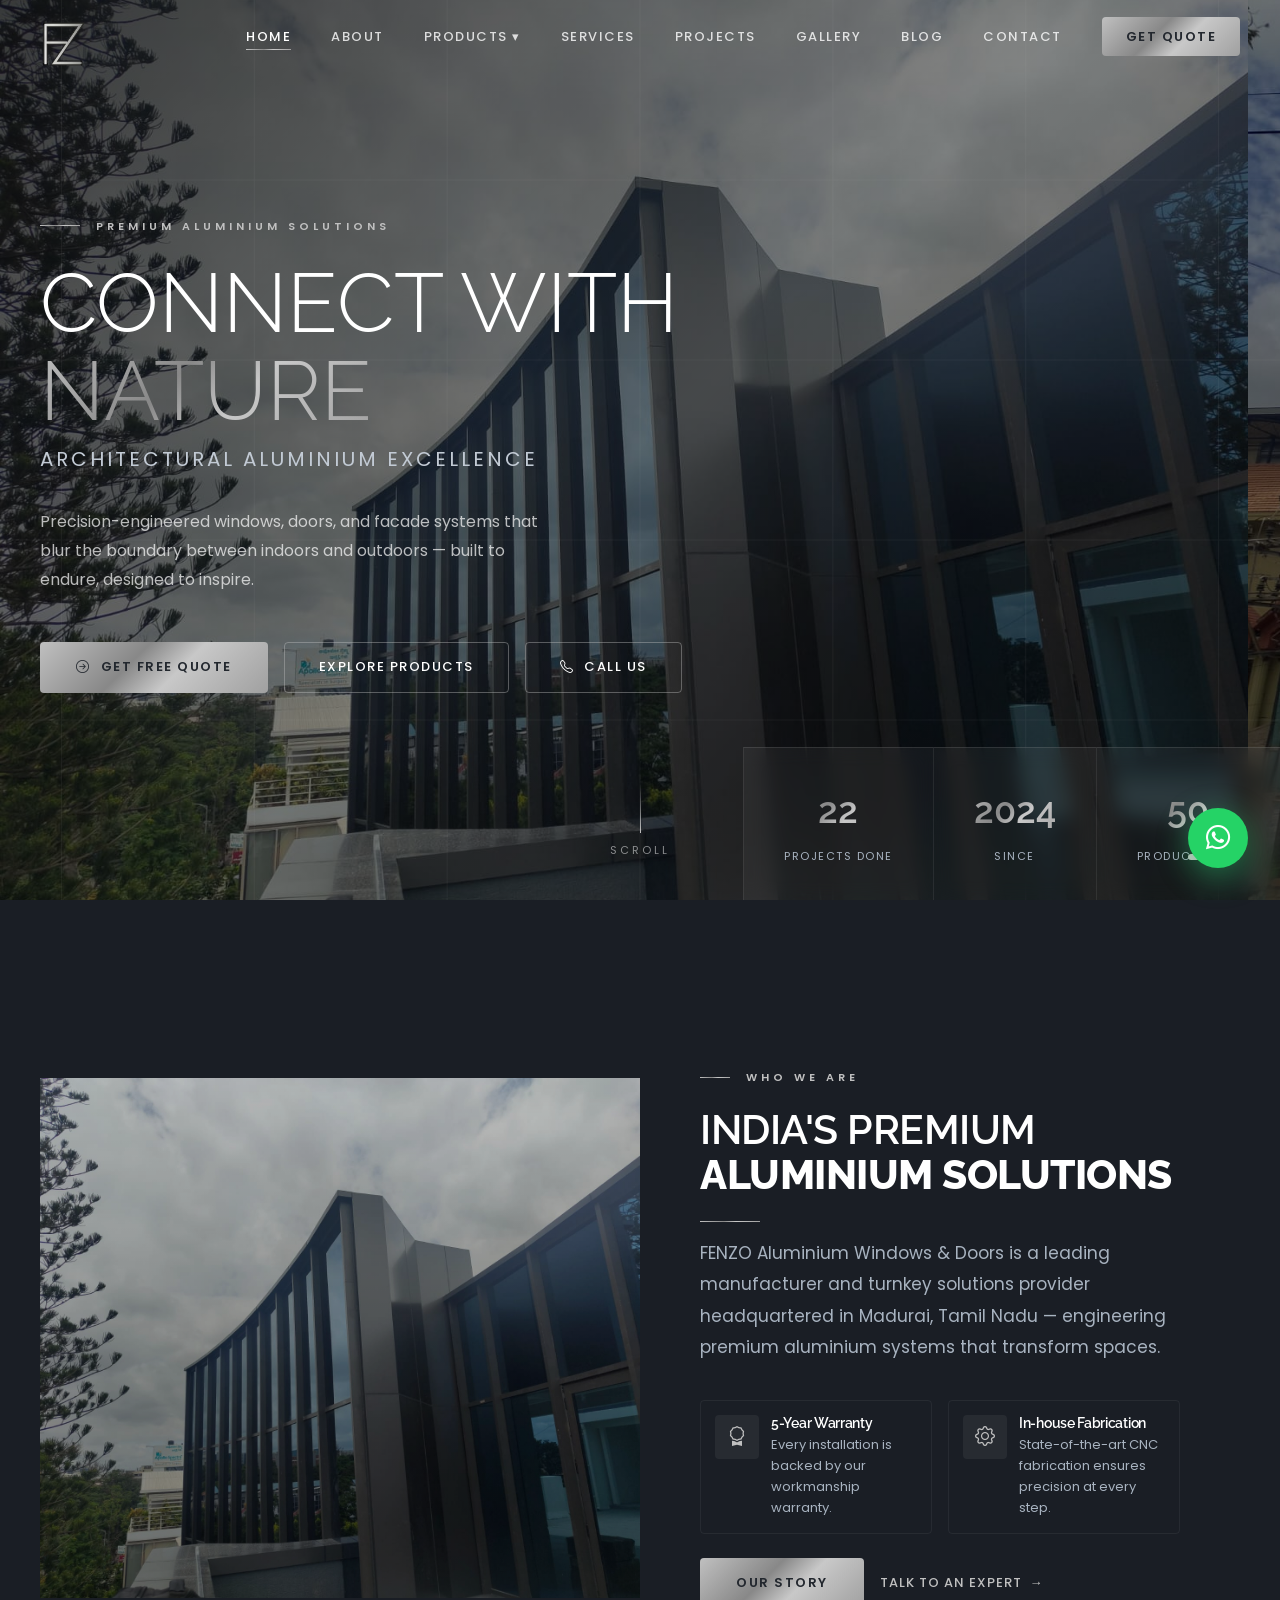
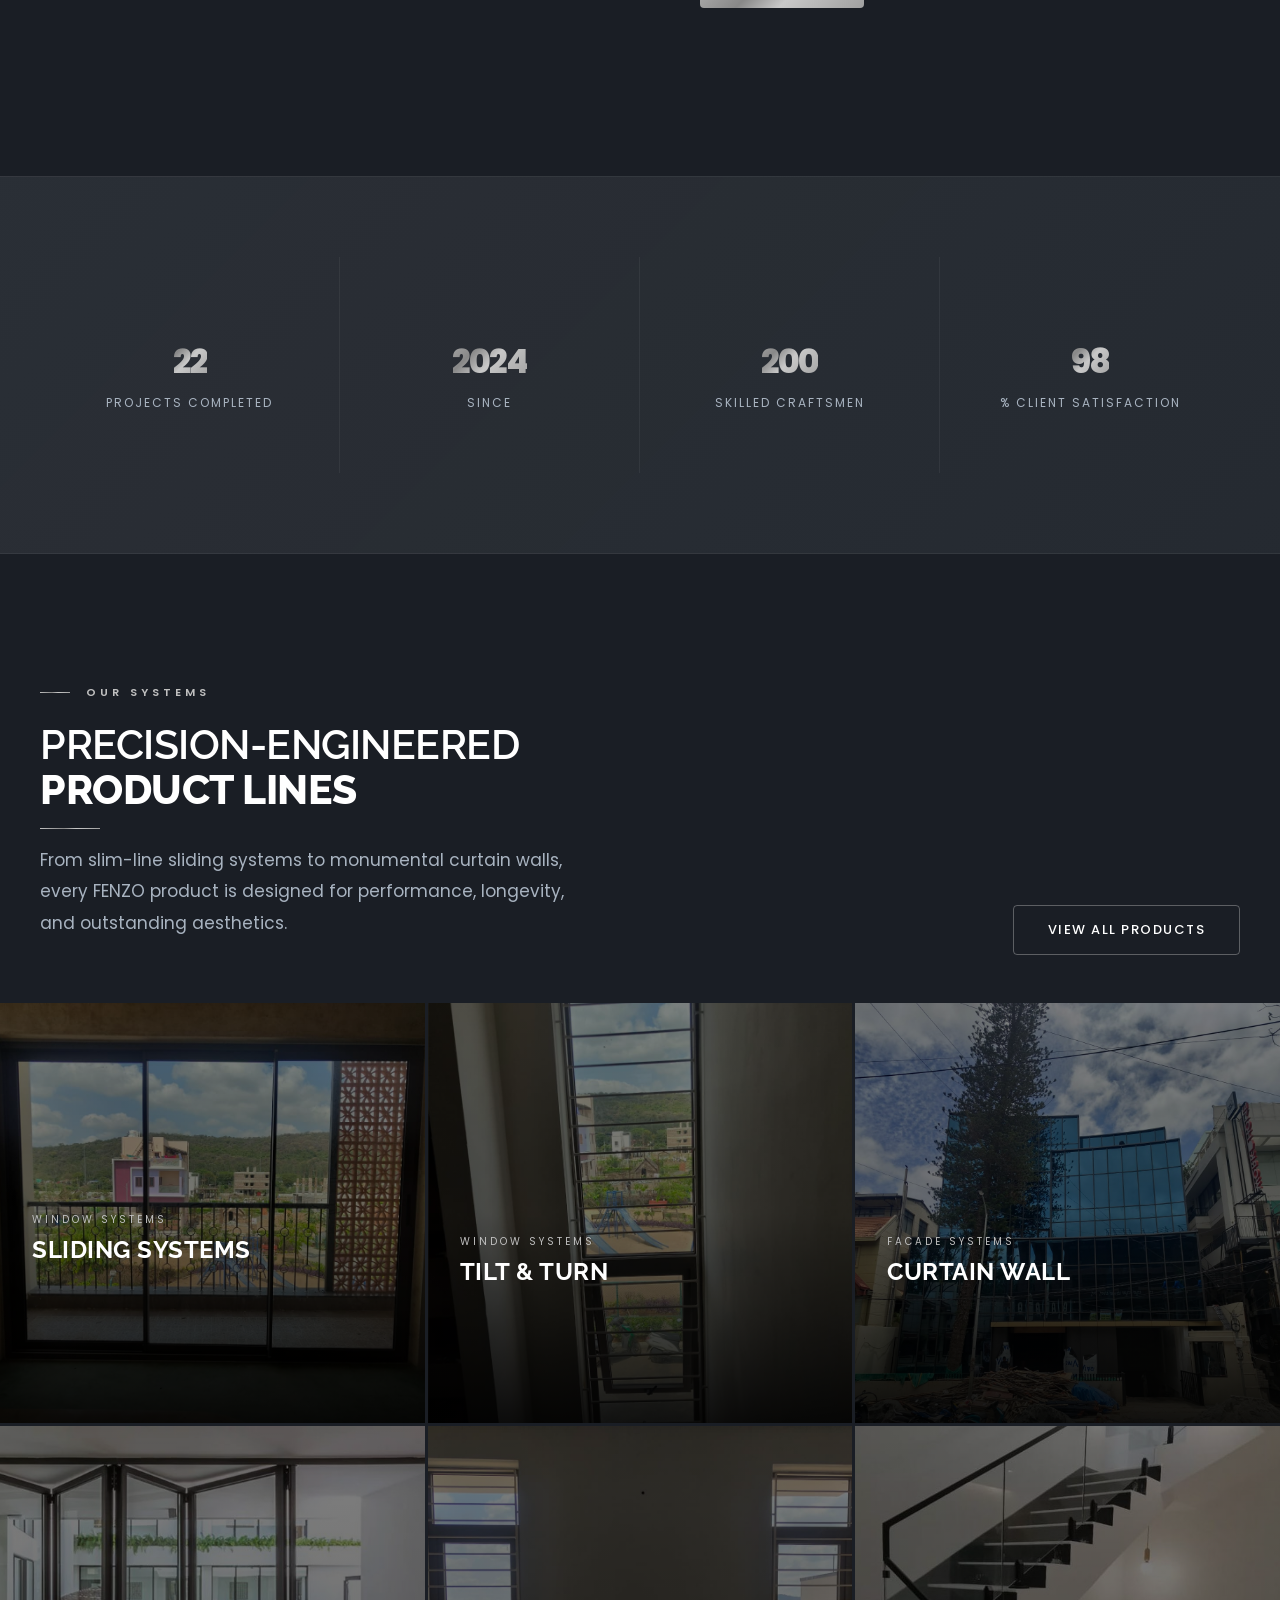
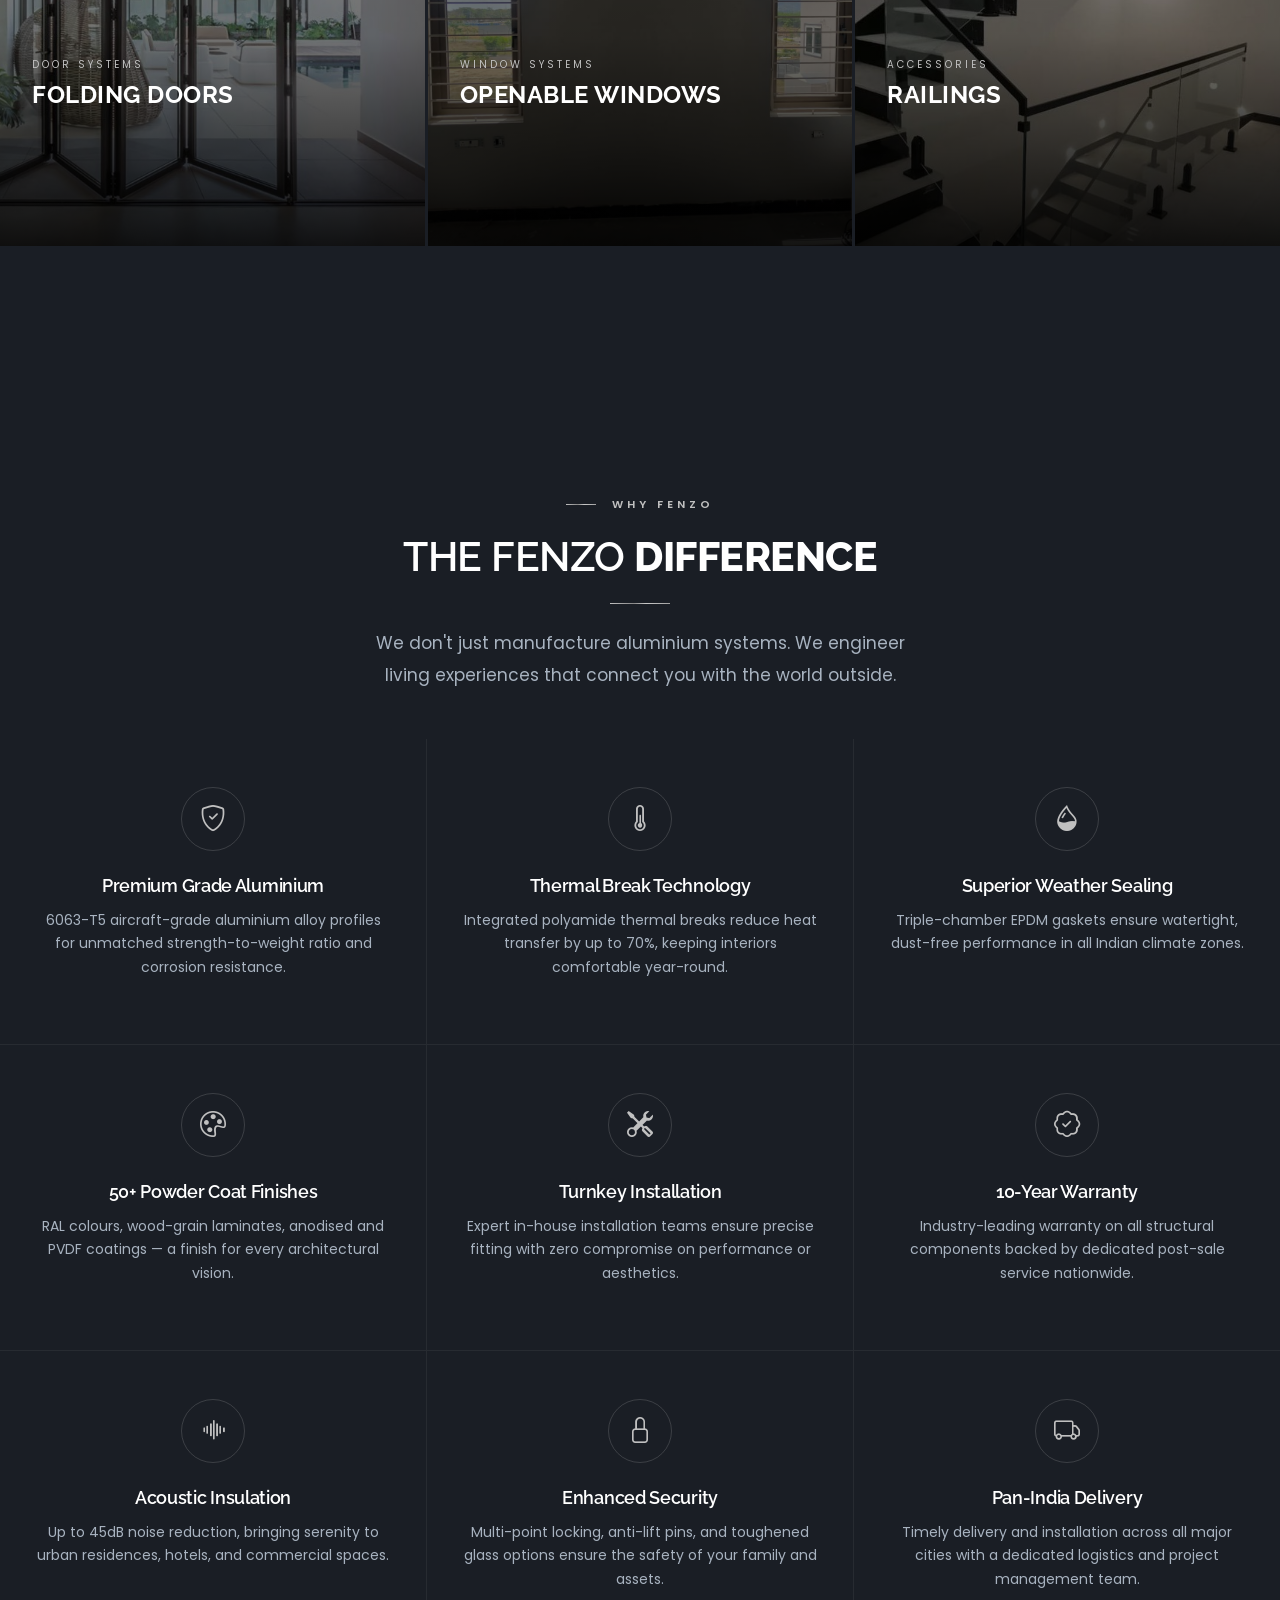
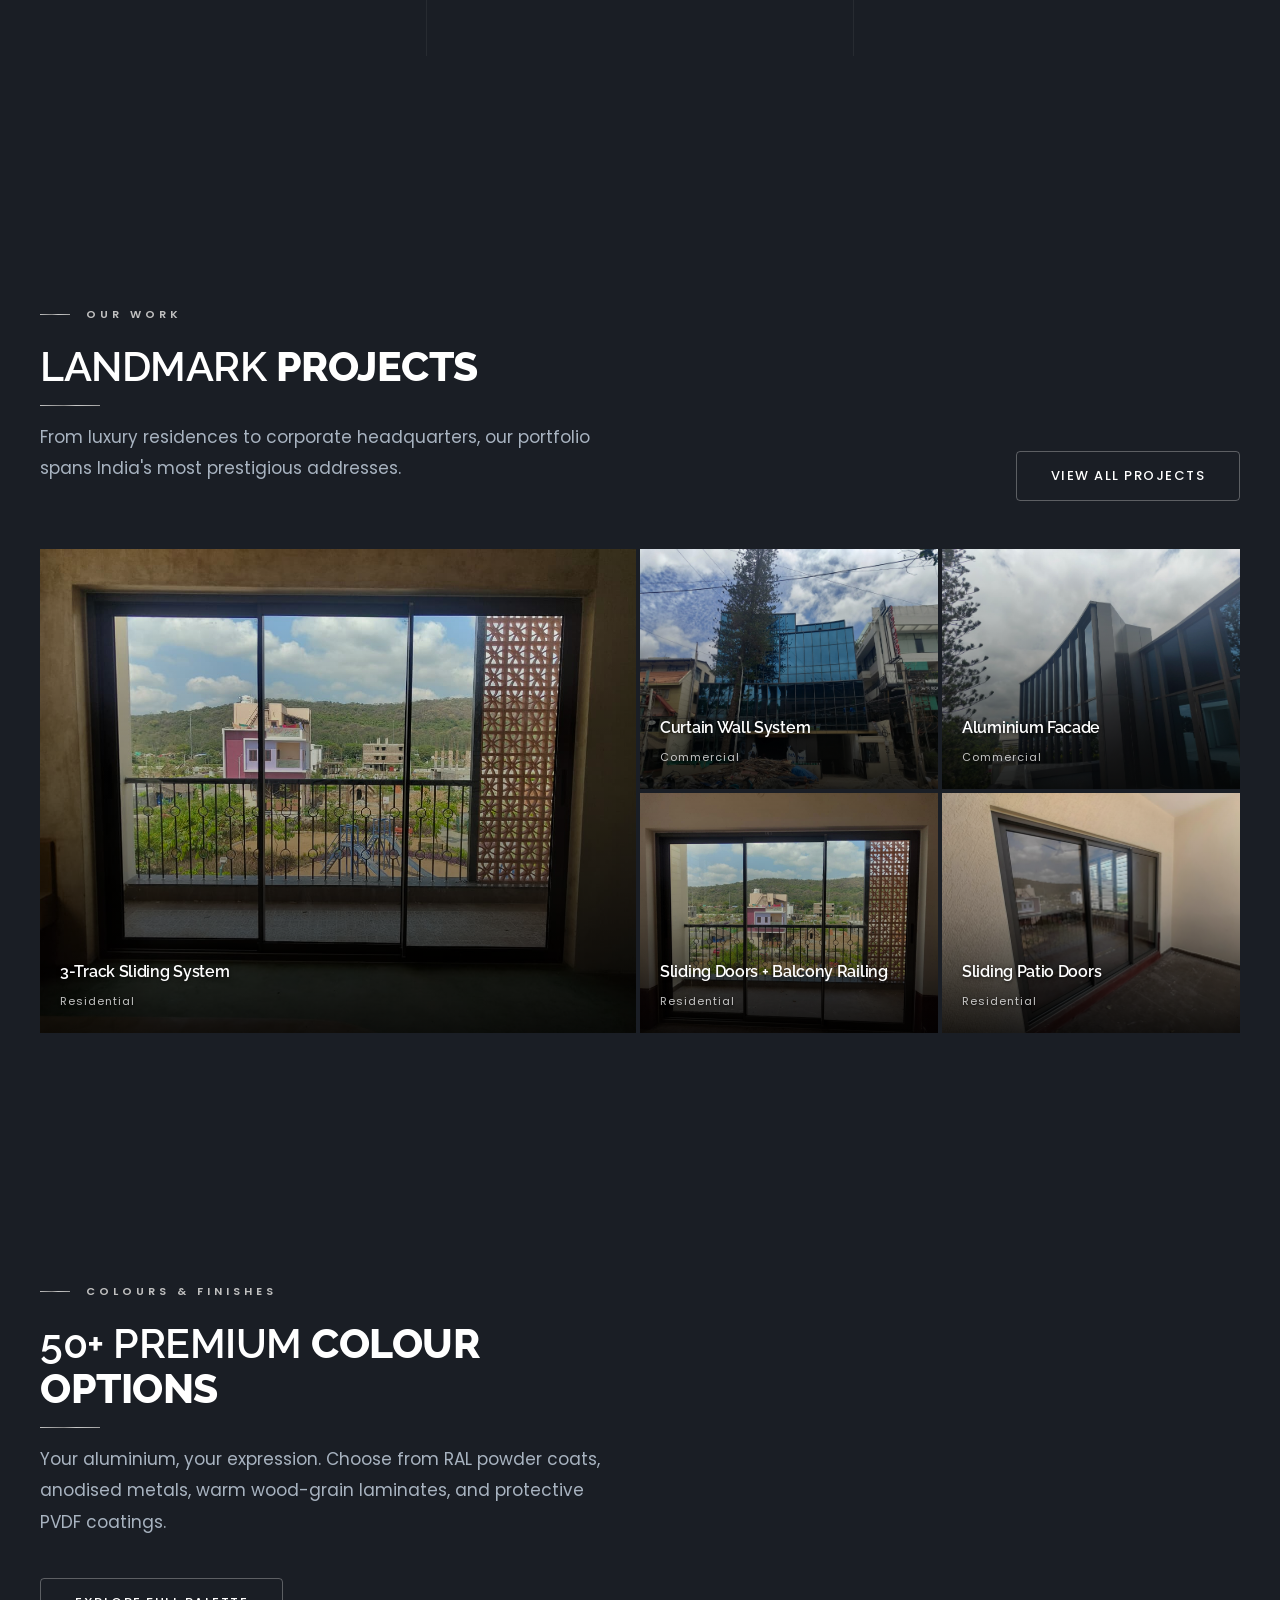
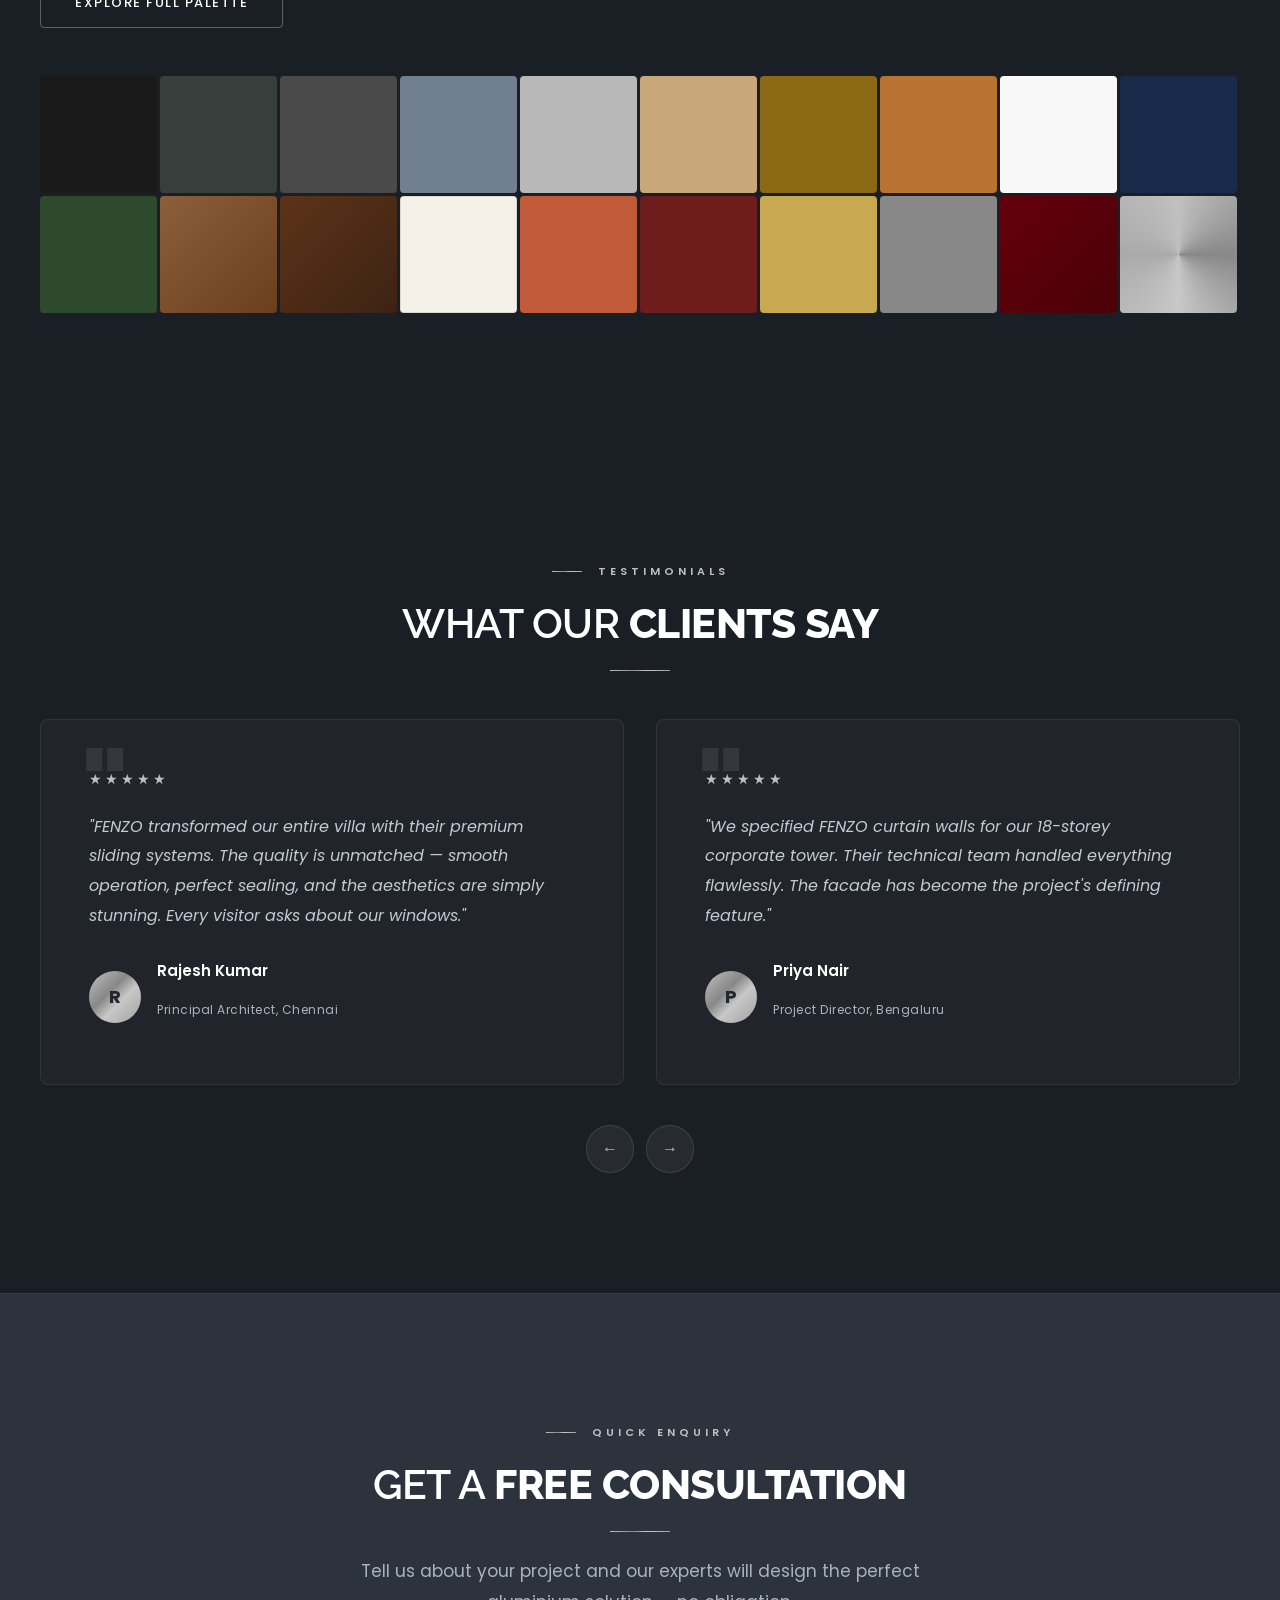
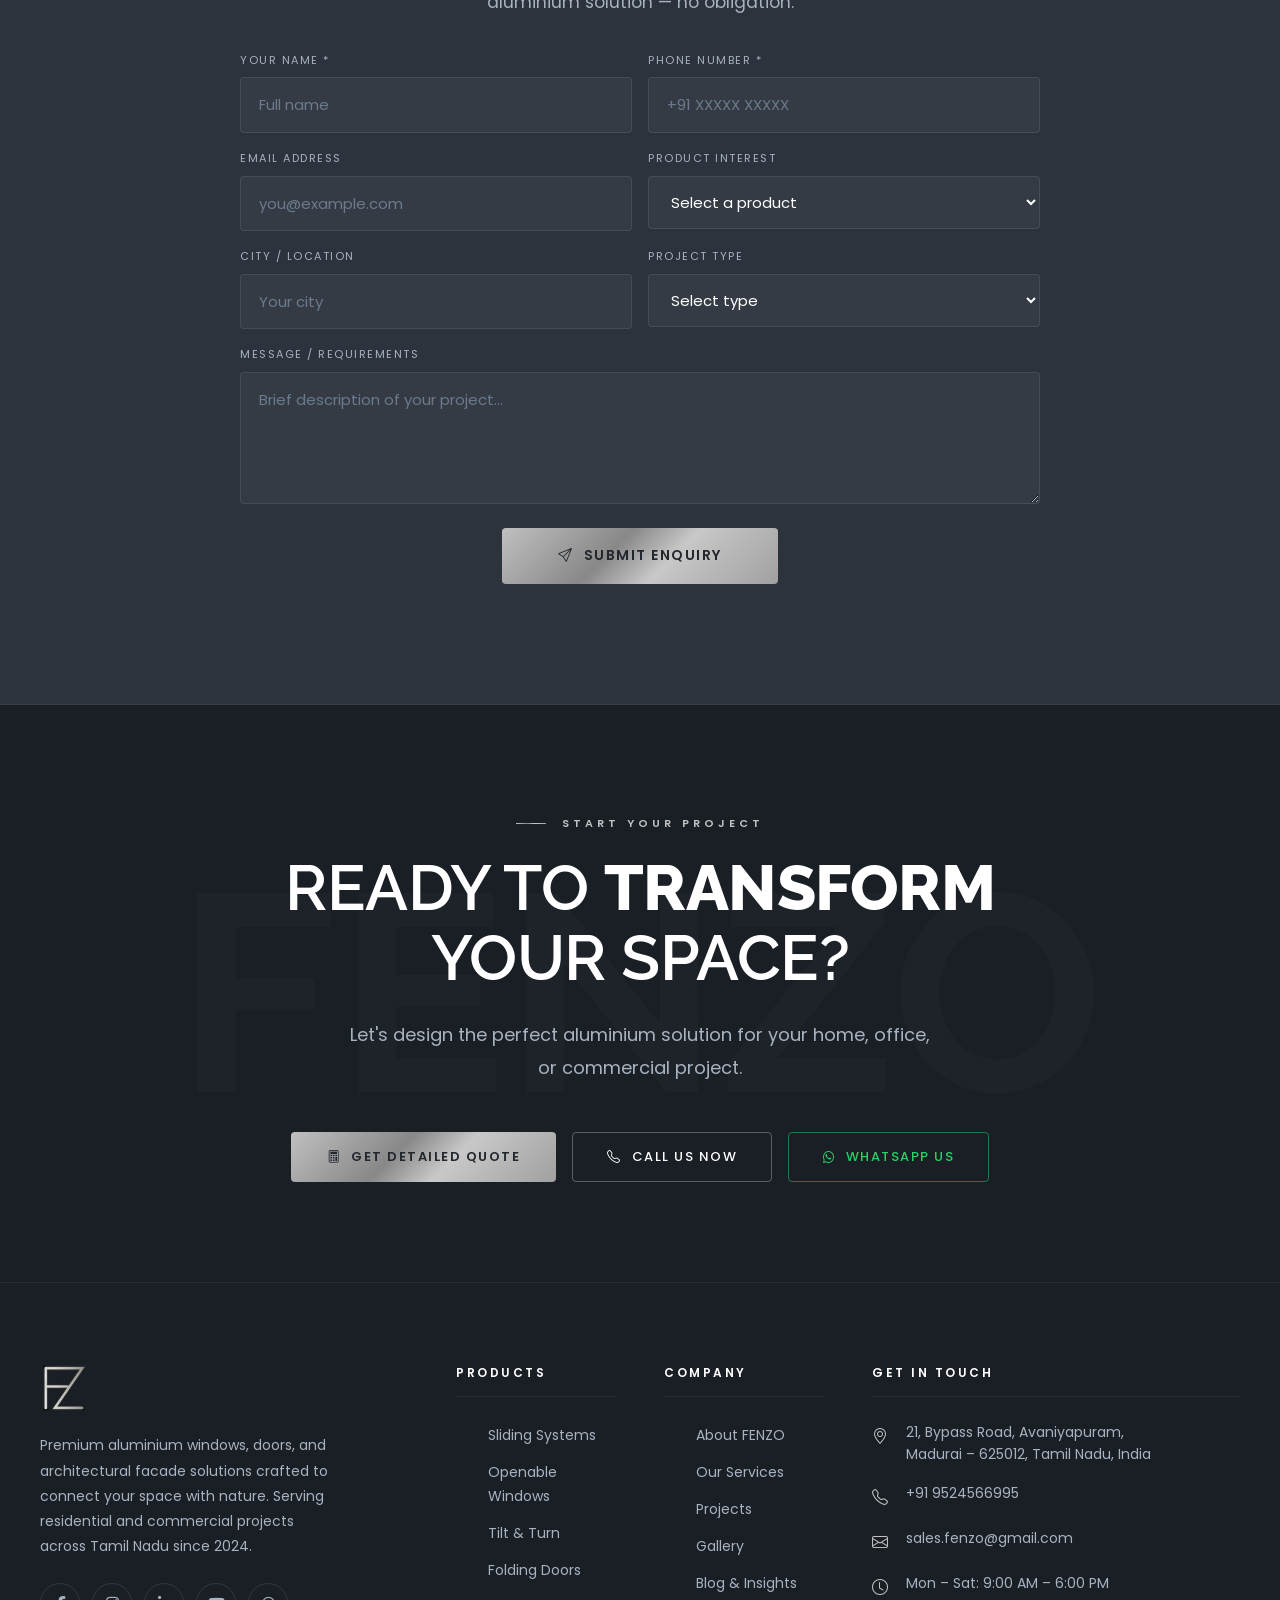
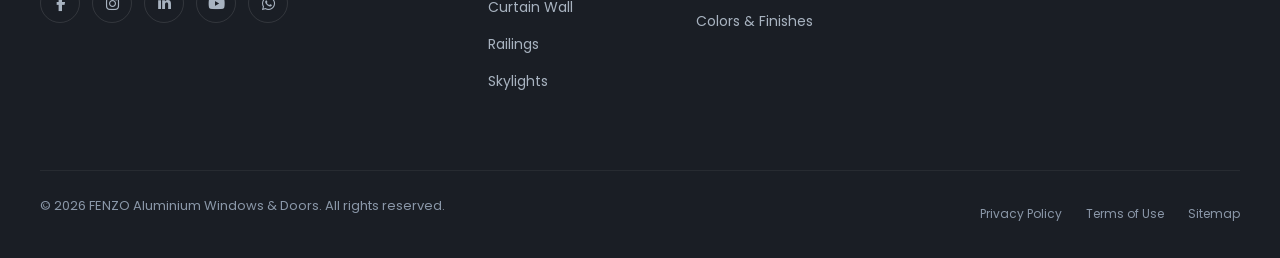
==== index.html @ 10ed5ecc "wedw" ====
﻿<!DOCTYPE html>
<html lang="en">
<head>
  <meta charset="UTF-8">
  <meta name="viewport" content="width=device-width, initial-scale=1.0">
  <meta name="description" content="FENZO Aluminium Windows & Doors — Premium aluminium windows, doors, sliding systems, curtain walls and facade solutions. Connect with Nature. Madurai, Tamil Nadu, India.">
  <meta name="keywords" content="aluminium windows Madurai, premium aluminium doors, sliding window systems Tamil Nadu, curtain wall systems India, FENZO aluminium, facade solutions">
  <title>FENZO Aluminium Windows & Doors | Connect with Nature</title>

  <!-- Open Graph -->
  <meta property="og:type" content="website">
  <meta property="og:title" content="FENZO Aluminium Windows & Doors | Connect with Nature">
  <meta property="og:description" content="Premium aluminium windows, doors, sliding systems, curtain walls and facade solutions. Madurai, Tamil Nadu.">
  <meta property="og:image" content="images/og-default.jpg">

  <!-- Bootstrap 5 -->
  <link href="https://cdn.jsdelivr.net/npm/bootstrap@5.3.3/dist/css/bootstrap.min.css" rel="stylesheet">
  <!-- Bootstrap Icons -->
  <link rel="stylesheet" href="https://cdn.jsdelivr.net/npm/bootstrap-icons@1.11.3/font/bootstrap-icons.min.css">
  <!-- Font Awesome -->
  <link rel="stylesheet" href="https://cdnjs.cloudflare.com/ajax/libs/font-awesome/6.5.0/css/all.min.css">
  <!-- Google Fonts -->
  <link rel="preconnect" href="https://fonts.googleapis.com">
  <link rel="preconnect" href="https://fonts.gstatic.com" crossorigin>
  <link href="https://fonts.googleapis.com/css2?family=Raleway:wght@300;400;500;600;700;800;900&family=Poppins:wght@300;400;500;600;700&display=swap" rel="stylesheet">
  <!-- FENZO Custom CSS -->
  <link rel="stylesheet" href="css/fenzo.css">

  <!-- Schema.org -->
  <script type="application/ld+json">
  {
    "@context": "https://schema.org",
    "@type": "LocalBusiness",
    "name": "FENZO Aluminium Windows & Doors",
    "description": "Premium aluminium windows, doors, sliding systems and facade solutions",
    "url": "https://www.fenzoaluminium.com",
    "telephone": "+919524566995",
    "email": "sales.fenzo@gmail.com",
    "address": {
      "@type": "PostalAddress",
      "streetAddress": "21, Bypass Road, Avaniyapuram",
      "addressLocality": "Madurai",
      "addressRegion": "Tamil Nadu",
      "postalCode": "625012",
      "addressCountry": "IN"
    },
    "openingHours": "Mo-Sa 09:00-18:00",
    "priceRange": "₹₹₹"
  }
  </script>
</head>
<body>

<!-- PRELOADER -->
<div id="preloader">
  <div class="preloader-inner">
    <img src="images/logo1.png" alt="FENZO" class="preloader-logo">
    <div class="preloader-bar">
      <div class="preloader-bar-fill"></div>
    </div>
  </div>
</div>

<!-- ==================== NAVIGATION ==================== -->
<nav class="navbar-fenzo">
  <div class="nav-inner">
    <a href="index.html" class="nav-logo">
      <img src="images/logo1.png" alt="FENZO Aluminium Windows & Doors">
    </a>

    <ul class="nav-links">
      <li><a href="index.html" class="active">Home</a></li>
      <li><a href="about.html">About</a></li>
      <li class="nav-dropdown">
        <a href="products.html">Products ▾</a>
        <ul class="nav-dropdown-menu"><li><a href="products.html#sliding">Sliding Systems</a></li><li><a href="products.html#openable">Openable Windows</a></li><li><a href="products.html#tilt-turn">Tilt &amp; Turn</a></li><li><a href="products.html#folding">Folding Doors</a></li><li><a href="products.html#curtain-wall">Curtain Wall</a></li><li><a href="products.html#railings">Railings</a></li><li><a href="products.html#skylights">Skylights</a></li></ul>
      </li>
      <li><a href="services.html">Services</a></li>
      <li><a href="projects.html">Projects</a></li>
      <li><a href="gallery.html">Gallery</a></li>
      <li><a href="blog.html">Blog</a></li>
      <li><a href="contact.html">Contact</a></li>
      <li><a href="quote.html" class="nav-cta">Get Quote</a></li>
    </ul>

    <button class="nav-hamburger" aria-label="Open menu">
      <span></span><span></span><span></span>
    </button>
  </div>
</nav>

<!-- Mobile nav overlay -->
<div class="mobile-nav-overlay"></div>

<!-- Mobile nav drawer -->
<div class="mobile-nav"><button class="mobile-nav-close" aria-label="Close">&times;</button><a href="index.html" style="display:block;margin-bottom:24px;"><img src="images/logo1.png" alt="FENZO" style="height:40px;"></a><ul><li><a href="index.html">Home</a></li><li><a href="about.html">About Us</a></li><li class="has-sub"><a href="#">Products</a><ul><li><a href="products.html#sliding">Sliding Systems</a></li><li><a href="products.html#openable">Openable Windows</a></li><li><a href="products.html#tilt-turn">Tilt &amp; Turn</a></li><li><a href="products.html#folding">Folding Doors</a></li><li><a href="products.html#curtain-wall">Curtain Wall</a></li><li><a href="products.html#railings">Railings</a></li><li><a href="products.html#skylights">Skylights</a></li></ul></li><li><a href="services.html">Services</a></li><li><a href="projects.html">Projects</a></li><li><a href="gallery.html">Gallery</a></li><li><a href="blog.html">Blog</a></li><li><a href="contact.html">Contact</a></li><li><a href="quote.html" style="color:#c0c0c0;font-weight:700;">Get Free Quote →</a></li></ul><div style="margin-top:40px;padding-top:24px;border-top:1px solid rgba(255,255,255,0.08);"><a href="tel:+919524566995" style="color:#c0c0c0;font-size:15px;display:block;margin-bottom:8px;"><i class="bi bi-telephone me-2"></i>+91 9524566995</a><a href="mailto:sales.fenzo@gmail.com" style="color:#c0c0c0;font-size:14px;"><i class="bi bi-envelope me-2"></i>sales.fenzo@gmail.com</a></div></div>

<!-- ==================== HERO ==================== -->
<section class="hero-section">
  <div class="hero-bg">
    <div class="hero-bg-slider">
      <div class="hero-bg-slide" style="background-image:url('images/assets/im1.jpg');background-size:cover;background-position:center;"></div>
      <div class="hero-bg-slide" style="background-image:url('images/assets/im2.jpg');background-size:cover;background-position:center;"></div>
      <div class="hero-bg-slide" style="background-image:url('images/assets/im7.jpg');background-size:cover;background-position:center;"></div>
    </div>

    <!-- Architectural glass pattern overlay -->
    <div class="hero-overlay"></div>
    <svg style="position:absolute;inset:0;width:100%;height:100%;opacity:0.06;pointer-events:none;" viewBox="0 0 1200 700" preserveAspectRatio="xMidYMid slice">
      <!-- Curtain wall grid pattern -->
      <g stroke="#c0c0c0" stroke-width="0.8" fill="none">
        <line x1="0" y1="140" x2="1200" y2="140"/>
        <line x1="0" y1="280" x2="1200" y2="280"/>
        <line x1="0" y1="420" x2="1200" y2="420"/>
        <line x1="0" y1="560" x2="1200" y2="560"/>
        <line x1="150" y1="0" x2="150" y2="700"/>
        <line x1="300" y1="0" x2="300" y2="700"/>
        <line x1="450" y1="0" x2="450" y2="700"/>
        <line x1="600" y1="0" x2="600" y2="700"/>
        <line x1="750" y1="0" x2="750" y2="700"/>
        <line x1="900" y1="0" x2="900" y2="700"/>
        <line x1="1050" y1="0" x2="1050" y2="700"/>
      </g>
    </svg>
  </div>

  <div class="hero-content">
    <p class="hero-eyebrow">Premium Aluminium Solutions</p>
    <h1 class="hero-title">
      Connect with<br><span>Nature</span>
    </h1>
    <p class="hero-subtitle">Architectural Aluminium Excellence</p>
    <p class="hero-desc">
      Precision-engineered windows, doors, and facade systems that blur the boundary between indoors and outdoors —
      built to endure, designed to inspire.
    </p>
    <div class="hero-actions">
      <a href="quote.html" class="btn-fenzo-primary">
        <i class="bi bi-arrow-right-circle"></i> Get Free Quote
      </a>
      <a href="products.html" class="btn-fenzo-outline">
        Explore Products
      </a>
      <a href="tel:+919524566995" class="btn-fenzo-outline">
        <i class="bi bi-telephone"></i> Call Us
      </a>
    </div>
  </div>

  <!-- Stats -->
  <div class="hero-stats">
    <div class="hero-stat">
      <span class="hero-stat-number" data-count="22">0</span>
      <span class="hero-stat-label">Projects Done</span>
    </div>
    <div class="hero-stat">
      <span class="hero-stat-number">2024</span>
      <span class="hero-stat-label">Since</span>
    </div>
    <div class="hero-stat">
      <span class="hero-stat-number" data-count="50">0</span>
      <span class="hero-stat-label">Product Lines</span>
    </div>
  </div>

  <div class="hero-dots">
    <div class="hero-dot active"></div>
    <div class="hero-dot"></div>
    <div class="hero-dot"></div>
  </div>

  <div class="hero-scroll">
    <div class="hero-scroll-line"></div>
    <span>Scroll</span>
  </div>
</section>

<!-- ==================== ABOUT PREVIEW ==================== -->
<section class="about-preview section-pad">
  <div class="container-fenzo">
    <div class="row g-0 align-items-center">
      <div class="col-lg-6 reveal-left">
        <div class="about-visual" style="height:520px;position:relative;overflow:hidden;">
          <img src="images/assets/im1.jpg" alt="FENZO Aluminium Facade" style="width:100%;height:100%;object-fit:cover;display:block;">
          <div style="position:absolute;inset:0;background:linear-gradient(180deg,rgba(0,0,0,0.1) 0%,rgba(0,0,0,0.4) 100%);"></div>
        </div>
      </div>
      <div class="col-lg-6 reveal-right">
        <div class="about-content">
          <p class="section-eyebrow">Who We Are</p>
          <h2 class="section-title">India's Premium<br><span>Aluminium Solutions</span></h2>
          <div class="section-divider"></div>
          <p class="section-desc">
            FENZO Aluminium Windows &amp; Doors is a leading manufacturer and turnkey solutions provider
            headquartered in Madurai, Tamil Nadu — engineering premium aluminium systems that transform spaces.
          </p>
          <div class="about-features">
            <div class="about-feature">
              <div class="about-feature-icon"><i class="bi bi-award"></i></div>
              <div><h5>5-Year Warranty</h5><p>Every installation is backed by our workmanship warranty.</p></div>
            </div>
            <div class="about-feature">
              <div class="about-feature-icon"><i class="bi bi-gear"></i></div>
              <div><h5>In-house Fabrication</h5><p>State-of-the-art CNC fabrication ensures precision at every step.</p></div>
            </div>
          </div>
          <div style="margin-top:24px;display:flex;gap:16px;flex-wrap:wrap;">
            <a href="about.html" class="btn-fenzo-primary">Our Story</a>
            <a href="contact.html" class="btn-fenzo-ghost">Talk to an Expert</a>
          </div>
        </div>
      </div>
    </div>
  </div>
</section>

<!-- ==================== STATS ==================== -->
<section class="stats-section section-pad-sm">
  <div class="container-fenzo">
    <div class="stats-grid">
      <div class="stat-item reveal">
        <div class="stat-number" data-count="22">0</div>
        <div class="stat-label">Projects Completed</div>
      </div>
      <div class="stat-item reveal">
        <div class="stat-number">2024</div>
        <div class="stat-label">Since</div>
      </div>
      <div class="stat-item reveal">
        <div class="stat-number" data-count="200">0</div>
        <div class="stat-label">Skilled Craftsmen</div>
      </div>
      <div class="stat-item reveal">
        <div class="stat-number" data-count="98">0</div>
        <div class="stat-label">% Client Satisfaction</div>
      </div>
    </div>
  </div>
</section>

<!-- ==================== PRODUCTS ==================== -->
<section class="section-pad bg-darker">
  <div class="container-fenzo">
    <div class="row align-items-end mb-5">
      <div class="col-lg-7 reveal">
        <p class="section-eyebrow">Our Systems</p>
        <h2 class="section-title">Precision-Engineered<br><span>Product Lines</span></h2>
        <div class="section-divider"></div>
        <p class="section-desc">From slim-line sliding systems to monumental curtain walls, every FENZO product is designed for performance, longevity, and outstanding aesthetics.</p>
      </div>
      <div class="col-lg-5 text-lg-end reveal">
        <a href="products.html" class="btn-fenzo-outline">View All Products</a>
      </div>
    </div>
  </div>

  <div class="container-fenzo px-0">
    <div class="products-grid">

      <div class="product-card large reveal" style="background-image:url('images/assets/3track-3shutter.jpg');background-size:cover;background-position:center;">
        <div class="product-card-overlay"></div>
        <div class="product-card-content">
          <p class="product-card-cat">Window Systems</p>
          <h3 class="product-card-title">Sliding Systems</h3>
          <p class="product-card-desc">Ultra-slim frames maximising glass area for panoramic views and effortless operation. The benchmark in sliding technology.</p>
          <a href="products.html#sliding" class="product-card-cta">Explore System</a>
        </div>
      </div>

      <div class="product-card reveal" style="background-image:url('images/assets/im6.jpg');background-size:cover;background-position:center;">
        <div class="product-card-overlay"></div>
        <div class="product-card-content">
          <p class="product-card-cat">Window Systems</p>
          <h3 class="product-card-title">Tilt &amp; Turn</h3>
          <p class="product-card-desc">European-precision dual-function windows offering ventilation and emergency egress.</p>
          <a href="products.html#tilt-turn" class="product-card-cta">Explore System</a>
        </div>
      </div>

      <div class="product-card reveal" style="background-image:url('images/assets/im2.jpg');background-size:cover;background-position:center;">
        <div class="product-card-overlay"></div>
        <div class="product-card-content">
          <p class="product-card-cat">Facade Systems</p>
          <h3 class="product-card-title">Curtain Wall</h3>
          <p class="product-card-desc">Monumental glass facades that define skylines — engineered for performance.</p>
          <a href="products.html#curtain-wall" class="product-card-cta">Explore System</a>
        </div>
      </div>

      <div class="product-card reveal" style="background-image:url('images/assets/Bifold-door.jpg');background-size:cover;background-position:center;">
        <div class="product-card-overlay"></div>
        <div class="product-card-content">
          <p class="product-card-cat">Door Systems</p>
          <h3 class="product-card-title">Folding Doors</h3>
          <p class="product-card-desc">Bifold doors that fold completely away, creating seamless indoor-outdoor living.</p>
          <a href="products.html#folding" class="product-card-cta">Explore System</a>
        </div>
      </div>

      <div class="product-card reveal" style="background-image:url('images/assets/im8.jpg');background-size:cover;background-position:center;">
        <div class="product-card-overlay"></div>
        <div class="product-card-content">
          <p class="product-card-cat">Window Systems</p>
          <h3 class="product-card-title">Openable Windows</h3>
          <p class="product-card-desc">Casement and awning systems with premium hardware and multi-point locking.</p>
          <a href="products.html#openable" class="product-card-cta">Explore System</a>
        </div>
      </div>

      <div class="product-card reveal" style="background-image:url('images/assets/Handrail.jpg');background-size:cover;background-position:center;">
        <div class="product-card-overlay"></div>
        <div class="product-card-content">
          <p class="product-card-cat">Accessories</p>
          <h3 class="product-card-title">Railings</h3>
          <p class="product-card-desc">Architectural aluminium railings for balconies, staircases, and terrace edges.</p>
          <a href="products.html#railings" class="product-card-cta">Explore System</a>
        </div>
      </div>

    </div>
  </div>
</section>

<!-- ==================== WHY CHOOSE ==================== -->
<section class="why-section section-pad">
  <div class="container-fenzo">
    <div class="text-center mb-5 reveal">
      <p class="section-eyebrow" style="justify-content:center;">Why FENZO</p>
      <h2 class="section-title center">The FENZO <span>Difference</span></h2>
      <div class="section-divider center"></div>
      <p class="section-desc center">We don't just manufacture aluminium systems. We engineer living experiences that connect you with the world outside.</p>
    </div>
  </div>
  <div class="container-fenzo px-0">
    <div class="why-grid">
      <div class="why-item">
        <div class="why-icon"><i class="bi bi-shield-check"></i></div>
        <h4>Premium Grade Aluminium</h4>
        <p>6063-T5 aircraft-grade aluminium alloy profiles for unmatched strength-to-weight ratio and corrosion resistance.</p>
      </div>
      <div class="why-item">
        <div class="why-icon"><i class="bi bi-thermometer-half"></i></div>
        <h4>Thermal Break Technology</h4>
        <p>Integrated polyamide thermal breaks reduce heat transfer by up to 70%, keeping interiors comfortable year-round.</p>
      </div>
      <div class="why-item">
        <div class="why-icon"><i class="bi bi-droplet-half"></i></div>
        <h4>Superior Weather Sealing</h4>
        <p>Triple-chamber EPDM gaskets ensure watertight, dust-free performance in all Indian climate zones.</p>
      </div>
      <div class="why-item">
        <div class="why-icon"><i class="bi bi-palette"></i></div>
        <h4>50+ Powder Coat Finishes</h4>
        <p>RAL colours, wood-grain laminates, anodised and PVDF coatings — a finish for every architectural vision.</p>
      </div>
      <div class="why-item">
        <div class="why-icon"><i class="bi bi-tools"></i></div>
        <h4>Turnkey Installation</h4>
        <p>Expert in-house installation teams ensure precise fitting with zero compromise on performance or aesthetics.</p>
      </div>
      <div class="why-item">
        <div class="why-icon"><i class="bi bi-patch-check"></i></div>
        <h4>10-Year Warranty</h4>
        <p>Industry-leading warranty on all structural components backed by dedicated post-sale service nationwide.</p>
      </div>
      <div class="why-item">
        <div class="why-icon"><i class="bi bi-soundwave"></i></div>
        <h4>Acoustic Insulation</h4>
        <p>Up to 45dB noise reduction, bringing serenity to urban residences, hotels, and commercial spaces.</p>
      </div>
      <div class="why-item">
        <div class="why-icon"><i class="bi bi-lock"></i></div>
        <h4>Enhanced Security</h4>
        <p>Multi-point locking, anti-lift pins, and toughened glass options ensure the safety of your family and assets.</p>
      </div>
      <div class="why-item">
        <div class="why-icon"><i class="bi bi-truck"></i></div>
        <h4>Pan-India Delivery</h4>
        <p>Timely delivery and installation across all major cities with a dedicated logistics and project management team.</p>
      </div>
    </div>
  </div>
</section>

<!-- ==================== PROJECTS ==================== -->
<section class="section-pad bg-darker">
  <div class="container-fenzo">
    <div class="row align-items-end mb-5">
      <div class="col-lg-7 reveal">
        <p class="section-eyebrow">Our Work</p>
        <h2 class="section-title">Landmark <span>Projects</span></h2>
        <div class="section-divider"></div>
        <p class="section-desc">From luxury residences to corporate headquarters, our portfolio spans India's most prestigious addresses.</p>
      </div>
      <div class="col-lg-5 text-lg-end reveal">
        <a href="projects.html" class="btn-fenzo-outline">View All Projects</a>
      </div>
    </div>

    <div class="projects-masonry reveal">
      <div class="project-item" style="background-image:url('images/assets/im9.jpg');background-size:cover;background-position:center;">
        <div class="project-overlay"></div>
        <div class="project-info" style="opacity:1;transform:none;">
          <h4>3-Track Sliding System</h4>
          <span>Residential</span>
        </div>
      </div>
      <div class="project-item" style="background-image:url('images/assets/im2.jpg');background-size:cover;background-position:center;">
        <div class="project-overlay"></div>
        <div class="project-info" style="opacity:1;transform:none;">
          <h4>Curtain Wall System</h4>
          <span>Commercial</span>
        </div>
      </div>
      <div class="project-item" style="background-image:url('images/assets/im1.jpg');background-size:cover;background-position:center;">
        <div class="project-overlay"></div>
        <div class="project-info" style="opacity:1;transform:none;">
          <h4>Aluminium Facade</h4>
          <span>Commercial</span>
        </div>
      </div>
      <div class="project-item" style="background-image:url('images/assets/im7.jpg');background-size:cover;background-position:center;">
        <div class="project-overlay"></div>
        <div class="project-info" style="opacity:1;transform:none;">
          <h4>Sliding Doors + Balcony Railing</h4>
          <span>Residential</span>
        </div>
      </div>
      <div class="project-item" style="background-image:url('images/assets/im5.jpg');background-size:cover;background-position:center;">
        <div class="project-overlay"></div>
        <div class="project-info" style="opacity:1;transform:none;">
          <h4>Sliding Patio Doors</h4>
          <span>Residential</span>
        </div>
      </div>
    </div>
  </div>
</section>

<!-- ==================== COLOURS ==================== -->
<section class="colors-section section-pad">
  <div class="container-fenzo">
    <div class="row mb-5">
      <div class="col-lg-6 reveal">
        <p class="section-eyebrow">Colours &amp; Finishes</p>
        <h2 class="section-title">50+ Premium <span>Colour Options</span></h2>
        <div class="section-divider"></div>
        <p class="section-desc">Your aluminium, your expression. Choose from RAL powder coats, anodised metals, warm wood-grain laminates, and protective PVDF coatings.</p>
        <a href="colors.html" class="btn-fenzo-outline mt-4">Explore Full Palette</a>
      </div>
    </div>
    <div class="color-swatches reveal">
      <div class="color-swatch" data-name="Matte Black" style="background:#1a1a1a;"><div class="color-swatch-label">Matte Black</div></div>
      <div class="color-swatch" data-name="Anthracite" style="background:#373f3d;"><div class="color-swatch-label">Anthracite</div></div>
      <div class="color-swatch" data-name="Charcoal" style="background:#4a4a4a;"><div class="color-swatch-label">Charcoal</div></div>
      <div class="color-swatch" data-name="Slate Grey" style="background:#708090;"><div class="color-swatch-label">Slate Grey</div></div>
      <div class="color-swatch" data-name="Silver" style="background:#b8b8b8;"><div class="color-swatch-label">Silver</div></div>
      <div class="color-swatch" data-name="Champagne" style="background:#c8a87a;"><div class="color-swatch-label">Champagne</div></div>
      <div class="color-swatch" data-name="Bronze" style="background:#8b6914;"><div class="color-swatch-label">Bronze</div></div>
      <div class="color-swatch" data-name="Copper" style="background:#b87333;"><div class="color-swatch-label">Copper</div></div>
      <div class="color-swatch" data-name="Pure White" style="background:#f8f8f8;border:1px solid rgba(255,255,255,0.1);"><div class="color-swatch-label">Pure White</div></div>
      <div class="color-swatch" data-name="Night Blue" style="background:#1a2a4a;"><div class="color-swatch-label">Night Blue</div></div>
      <div class="color-swatch" data-name="Forest Green" style="background:#2d4a2d;"><div class="color-swatch-label">Forest Green</div></div>
      <div class="color-swatch" data-name="Teak Wood" style="background:linear-gradient(135deg,#8b5e3c,#6b3e1c);"><div class="color-swatch-label">Teak Wood</div></div>
      <div class="color-swatch" data-name="Walnut" style="background:linear-gradient(135deg,#5c3317,#3d2314);"><div class="color-swatch-label">Walnut</div></div>
      <div class="color-swatch" data-name="Ivory White" style="background:#f5f0e8;border:1px solid rgba(0,0,0,0.1);"><div class="color-swatch-label">Ivory White</div></div>
      <div class="color-swatch" data-name="Terracotta" style="background:#c05a38;"><div class="color-swatch-label">Terracotta</div></div>
      <div class="color-swatch" data-name="Burgundy" style="background:#6e1c1c;"><div class="color-swatch-label">Burgundy</div></div>
      <div class="color-swatch" data-name="Pale Gold" style="background:#c8a850;"><div class="color-swatch-label">Pale Gold</div></div>
      <div class="color-swatch" data-name="Mid Grey" style="background:#888888;"><div class="color-swatch-label">Mid Grey</div></div>
      <div class="color-swatch" data-name="Rosewood" style="background:linear-gradient(135deg,#65000b,#4a0008);"><div class="color-swatch-label">Rosewood</div></div>
      <div class="color-swatch" data-name="RAL Custom" style="background:conic-gradient(#c0c0c0,#888,#c8c8c8,#aaa,#c0c0c0);"><div class="color-swatch-label">RAL Custom</div></div>
    </div>
  </div>
</section>

<!-- ==================== TESTIMONIALS ==================== -->
<section class="section-pad bg-darker">
  <div class="container-fenzo">
    <div class="text-center mb-5 reveal">
      <p class="section-eyebrow" style="justify-content:center;">Testimonials</p>
      <h2 class="section-title center">What Our <span>Clients Say</span></h2>
      <div class="section-divider center"></div>
    </div>
    <div class="testimonial-slider reveal">
      <div class="testimonial-track">
        <div class="testimonial-item">
          <div class="testimonial-stars">★★★★★</div>
          <p class="testimonial-text">"FENZO transformed our entire villa with their premium sliding systems. The quality is unmatched — smooth operation, perfect sealing, and the aesthetics are simply stunning. Every visitor asks about our windows."</p>
          <div class="testimonial-author">
            <div style="width:52px;height:52px;border-radius:50%;background:var(--gradient-metal);display:flex;align-items:center;justify-content:center;font-size:18px;font-weight:700;color:var(--color-dark);">R</div>
            <div>
              <p class="testimonial-name">Rajesh Kumar</p>
              <p class="testimonial-role">Principal Architect, Chennai</p>
            </div>
          </div>
        </div>
        <div class="testimonial-item">
          <div class="testimonial-stars">★★★★★</div>
          <p class="testimonial-text">"We specified FENZO curtain walls for our 18-storey corporate tower. Their technical team handled everything flawlessly. The facade has become the project's defining feature."</p>
          <div class="testimonial-author">
            <div style="width:52px;height:52px;border-radius:50%;background:var(--gradient-metal);display:flex;align-items:center;justify-content:center;font-size:18px;font-weight:700;color:var(--color-dark);">P</div>
            <div>
              <p class="testimonial-name">Priya Nair</p>
              <p class="testimonial-role">Project Director, Bengaluru</p>
            </div>
          </div>
        </div>
        <div class="testimonial-item">
          <div class="testimonial-stars">★★★★★</div>
          <p class="testimonial-text">"The tilt-and-turn windows in my home office are outstanding — the noise reduction is incredible, and the thermal comfort in our Madurai climate is remarkable. FENZO delivers on every promise."</p>
          <div class="testimonial-author">
            <div style="width:52px;height:52px;border-radius:50%;background:var(--gradient-metal);display:flex;align-items:center;justify-content:center;font-size:18px;font-weight:700;color:var(--color-dark);">S</div>
            <div>
              <p class="testimonial-name">Suresh Venkatesan</p>
              <p class="testimonial-role">Homeowner, Madurai</p>
            </div>
          </div>
        </div>
        <div class="testimonial-item">
          <div class="testimonial-stars">★★★★★</div>
          <p class="testimonial-text">"As an interior designer, I have worked with many aluminium suppliers. FENZO stands apart for their attention to detail, breadth of finishes, and genuinely helpful technical support from concept to completion."</p>
          <div class="testimonial-author">
            <div style="width:52px;height:52px;border-radius:50%;background:var(--gradient-metal);display:flex;align-items:center;justify-content:center;font-size:18px;font-weight:700;color:var(--color-dark);">A</div>
            <div>
              <p class="testimonial-name">Anita Krishnan</p>
              <p class="testimonial-role">Interior Designer, Coimbatore</p>
            </div>
          </div>
        </div>
      </div>
    </div>
    <div class="testimonial-controls">
      <button class="testimonial-btn prev" aria-label="Previous">&#8592;</button>
      <button class="testimonial-btn next" aria-label="Next">&#8594;</button>
    </div>
  </div>
</section>

<!-- ==================== LEAD FORM ==================== -->
<section class="lead-form-section section-pad">
  <div class="container-fenzo">
    <div class="lead-form-inner">
      <p class="section-eyebrow" style="justify-content:center;">Quick Enquiry</p>
      <h2 class="section-title center reveal">Get a <span>Free Consultation</span></h2>
      <div class="section-divider center"></div>
      <p class="section-desc center reveal">Tell us about your project and our experts will design the perfect aluminium solution — no obligation.</p>

      <form id="enquiryForm" class="fenzo-ajax-form reveal" action="#" onsubmit="handleFormSubmit(event)">
        <div class="form-fenzo-row">
          <div class="form-fenzo-group">
            <label class="form-fenzo-label">Your Name *</label>
            <input type="text" name="name" class="form-fenzo-input" placeholder="Full name" required>
          </div>
          <div class="form-fenzo-group">
            <label class="form-fenzo-label">Phone Number *</label>
            <input type="tel" name="phone" class="form-fenzo-input" placeholder="+91 XXXXX XXXXX" required>
          </div>
          <div class="form-fenzo-group">
            <label class="form-fenzo-label">Email Address</label>
            <input type="email" name="email" class="form-fenzo-input" placeholder="you@example.com">
          </div>
          <div class="form-fenzo-group">
            <label class="form-fenzo-label">Product Interest</label>
            <select name="product" class="form-fenzo-input">
              <option value="">Select a product</option>
              <option>Sliding Systems</option>
              <option>Openable Windows</option>
              <option>Tilt &amp; Turn Windows</option>
              <option>Folding / Bi-fold Doors</option>
              <option>Curtain Wall Systems</option>
              <option>Railings &amp; Balustrades</option>
              <option>Skylights</option>
              <option>Custom Solution</option>
            </select>
          </div>
          <div class="form-fenzo-group">
            <label class="form-fenzo-label">City / Location</label>
            <input type="text" name="city" class="form-fenzo-input" placeholder="Your city">
          </div>
          <div class="form-fenzo-group">
            <label class="form-fenzo-label">Project Type</label>
            <select name="project_type" class="form-fenzo-input">
              <option value="">Select type</option>
              <option>Residential Villa</option>
              <option>Apartment Complex</option>
              <option>Commercial Building</option>
              <option>Hotel / Resort</option>
              <option>Renovation</option>
            </select>
          </div>
          <div class="form-fenzo-group full">
            <label class="form-fenzo-label">Message / Requirements</label>
            <textarea name="message" class="form-fenzo-input" rows="4" placeholder="Brief description of your project…"></textarea>
          </div>
          <div class="form-fenzo-group full" style="text-align:center;">
            <button type="submit" class="btn-fenzo-primary" style="padding:16px 56px;font-size:14px;">
              <i class="bi bi-send"></i> Submit Enquiry
            </button>
          </div>
        </div>
      </form>
    </div>
  </div>
</section>

<!-- ==================== CTA BAND ==================== -->
<section class="cta-band">
  <div class="container-fenzo">
    <p class="section-eyebrow" style="justify-content:center;">Start Your Project</p>
    <h2 class="section-title reveal">Ready to <span>Transform</span><br>Your Space?</h2>
    <p class="section-desc reveal" style="text-align:center;margin:24px auto 48px;max-width:600px;font-size:18px;">Let's design the perfect aluminium solution for your home, office, or commercial project.</p>
    <div class="cta-actions reveal">
      <a href="quote.html" class="btn-fenzo-primary"><i class="bi bi-calculator"></i> Get Detailed Quote</a>
      <a href="tel:+919524566995" class="btn-fenzo-outline"><i class="bi bi-telephone"></i> Call Us Now</a>
      <a href="https://wa.me/919524566995?text=Hello%20FENZO%2C%20I%20want%20a%20quote."
         class="btn-fenzo-outline" target="_blank" style="border-color:rgba(37,211,102,0.5);color:#25D366;">
        <i class="fab fa-whatsapp"></i> WhatsApp Us
      </a>
    </div>
  </div>
</section>

<!-- ==================== FOOTER ==================== -->
<footer class="footer">
  <div class="container-fenzo">
    <div class="row g-5">
      <div class="col-lg-4 col-md-6">
        <img src="images/logo1.png" alt="FENZO Aluminium" class="footer-logo">
        <p class="footer-desc">Premium aluminium windows, doors, and architectural facade solutions crafted to connect your space with nature. Serving residential and commercial projects across Tamil Nadu since 2024.</p>
        <div class="footer-social">
          <a href="#" aria-label="Facebook"><i class="fab fa-facebook-f"></i></a>
          <a href="#" aria-label="Instagram"><i class="fab fa-instagram"></i></a>
          <a href="#" aria-label="LinkedIn"><i class="fab fa-linkedin-in"></i></a>
          <a href="#" aria-label="YouTube"><i class="fab fa-youtube"></i></a>
          <a href="https://wa.me/919524566995" aria-label="WhatsApp" target="_blank"><i class="fab fa-whatsapp"></i></a>
        </div>
      </div>
      <div class="col-lg-2 col-md-3 col-6">
        <p class="footer-heading">Products</p><ul class="footer-links"><li><a href="products.html#sliding">Sliding Systems</a></li><li><a href="products.html#openable">Openable Windows</a></li><li><a href="products.html#tilt-turn">Tilt &amp; Turn</a></li><li><a href="products.html#folding">Folding Doors</a></li><li><a href="products.html#curtain-wall">Curtain Wall</a></li><li><a href="products.html#railings">Railings</a></li><li><a href="products.html#skylights">Skylights</a></li></ul>
      </div>
      <div class="col-lg-2 col-md-3 col-6">
        <p class="footer-heading">Company</p>
        <ul class="footer-links">
          <li><a href="about.html">About FENZO</a></li>
          <li><a href="services.html">Our Services</a></li>
          <li><a href="projects.html">Projects</a></li>
          <li><a href="gallery.html">Gallery</a></li>
          <li><a href="blog.html">Blog &amp; Insights</a></li>
          <li><a href="colors.html">Colors &amp; Finishes</a></li>
        </ul>
      </div>
      <div class="col-lg-4 col-md-6">
        <p class="footer-heading">Get in Touch</p>
        <div class="footer-contact-item">
          <i class="bi bi-geo-alt footer-contact-icon"></i>
          <div class="footer-contact-text">21, Bypass Road, Avaniyapuram,<br>Madurai – 625012, Tamil Nadu, India</div>
        </div>
        <div class="footer-contact-item">
          <i class="bi bi-telephone footer-contact-icon"></i>
          <div class="footer-contact-text"><a href="tel:+919524566995">+91 9524566995</a></div>
        </div>
        <div class="footer-contact-item">
          <i class="bi bi-envelope footer-contact-icon"></i>
          <div class="footer-contact-text"><a href="mailto:sales.fenzo@gmail.com">sales.fenzo@gmail.com</a></div>
        </div>
        <div class="footer-contact-item">
          <i class="bi bi-clock footer-contact-icon"></i>
          <div class="footer-contact-text">Mon – Sat: 9:00 AM – 6:00 PM</div>
        </div>
      </div>
    </div>
  </div>
  <div class="container-fenzo">
    <div class="footer-bottom">
      <p class="footer-bottom-text">&copy; 2026 FENZO Aluminium Windows &amp; Doors. All rights reserved.</p>
      <div class="footer-bottom-links">
        <a href="#">Privacy Policy</a>
        <a href="#">Terms of Use</a>
        <a href="#">Sitemap</a>
      </div>
    </div>
  </div>
</footer>

<!-- WhatsApp Float -->
<a href="https://wa.me/919524566995?text=Hello%20FENZO%2C%20I%20am%20interested%20in%20your%20aluminium%20products."
   class="whatsapp-float" target="_blank" rel="noopener" aria-label="Chat on WhatsApp">
  <i class="fab fa-whatsapp"></i>
  <span class="wa-tooltip">Chat with us!</span>
</a>

<!-- Lightbox -->
<div class="lightbox" id="lightbox">
  <button class="lightbox-close">&times;</button>
  <button class="lightbox-prev">&#8592;</button>
  <img src="" alt="Gallery image">
  <button class="lightbox-next">&#8594;</button>
</div>

<!-- Scripts -->
<script src="https://cdn.jsdelivr.net/npm/bootstrap@5.3.3/dist/js/bootstrap.bundle.min.js"></script>
<script src="https://code.jquery.com/jquery-3.7.1.min.js"></script>
<script src="js/fenzo.js"></script>

<script>
function handleFormSubmit(e) {
  e.preventDefault();
  const btn = e.target.querySelector('[type="submit"]');
  const original = btn.innerHTML;
  btn.disabled = true;
  btn.innerHTML = '<i class="bi bi-hourglass-split"></i> Sending…';

  // Demo: simulate success
  setTimeout(() => {
    let alert = document.createElement('div');
    alert.style.cssText = 'padding:14px 20px;margin-bottom:20px;border-radius:6px;font-size:14px;background:rgba(46,204,113,0.15);border:1px solid rgba(46,204,113,0.4);color:#2ecc71;';
    alert.textContent = '✓ Thank you! Our team will contact you within 24 hours.';
    e.target.prepend(alert);
    e.target.reset();
    btn.disabled = false;
    btn.innerHTML = original;
    setTimeout(() => alert.remove(), 6000);
  }, 1200);
}
</script>
</body>
</html>
---- css/fenzo.css ----
/* ============================================================
   FENZO ALUMINIUM WINDOWS & DOORS
   Premium Corporate Stylesheet
   ============================================================ */

/* ---- Google Fonts ---- */
@import url('https://fonts.googleapis.com/css2?family=Raleway:wght@300;400;500;600;700;800;900&family=Poppins:wght@300;400;500;600;700&display=swap');

/* ---- CSS Variables ---- */
:root {
  --color-black:     #1a1e25;
  --color-dark:      #22272e;
  --color-charcoal:  #2c333d;
  --color-grey-900:  #323a45;
  --color-grey-800:  #3d4654;
  --color-grey-700:  #4e5a6a;
  --color-grey-600:  #6b7a8d;
  --color-grey-500:  #8a97a8;
  --color-grey-400:  #a8b3c0;
  --color-grey-300:  #c2cad4;
  --color-grey-200:  #d8dfe7;
  --color-grey-100:  #eef1f5;
  --color-silver:    #c0c0c0;
  --color-silver-light: #d4d4d4;
  --color-white:     #ffffff;
  --color-offwhite:  #f5f5f0;
  --gradient-metal:  linear-gradient(135deg, #c0c0c0 0%, #888888 40%, #c8c8c8 60%, #a0a0a0 100%);
  --gradient-dark:   linear-gradient(135deg, #1a1a1a 0%, #2a2a2a 100%);
  --gradient-hero:   linear-gradient(to bottom, rgba(0,0,0,0.3) 0%, rgba(0,0,0,0.7) 100%);
  --font-display:    'Raleway', sans-serif;
  --font-body:       'Poppins', sans-serif;
  --transition-fast: 0.2s ease;
  --transition-med:  0.4s ease;
  --transition-slow: 0.7s cubic-bezier(0.4, 0, 0.2, 1);
  --shadow-sm:       0 2px 8px rgba(0,0,0,0.3);
  --shadow-md:       0 8px 32px rgba(0,0,0,0.4);
  --shadow-lg:       0 24px 64px rgba(0,0,0,0.5);
  --radius-sm:       4px;
  --radius-md:       8px;
  --radius-lg:       16px;
}

/* ---- Reset & Base ---- */
*, *::before, *::after { box-sizing: border-box; margin: 0; padding: 0; }

html {
  scroll-behavior: smooth;
  font-size: 16px;
}

body {
  font-family: var(--font-body);
  background: var(--color-dark);
  color: var(--color-grey-200);
  line-height: 1.7;
  overflow-x: hidden;
}

h1, h2, h3, h4, h5, h6 {
  font-family: var(--font-display);
  color: var(--color-white);
  line-height: 1.2;
  letter-spacing: -0.3px;
  font-weight: 600;
}

a { color: var(--color-silver); text-decoration: none; transition: color var(--transition-fast); }
a:hover { color: var(--color-white); }

img { max-width: 100%; height: auto; }

::selection { background: rgba(192,192,192,0.3); color: #fff; }

/* ---- Scrollbar ---- */
::-webkit-scrollbar { width: 6px; }
::-webkit-scrollbar-track { background: var(--color-dark); }
::-webkit-scrollbar-thumb { background: var(--color-grey-600); border-radius: 3px; }
::-webkit-scrollbar-thumb:hover { background: var(--color-silver); }

/* ============================================================
   PRELOADER
   ============================================================ */
#preloader {
  position: fixed; inset: 0; z-index: 9999;
  background: var(--color-black);
  display: flex; align-items: center; justify-content: center;
  transition: opacity 0.6s ease, visibility 0.6s ease;
}
#preloader.fade-out { opacity: 0; visibility: hidden; }
.preloader-inner { text-align: center; }
.preloader-logo { width: 80px; margin-bottom: 24px; animation: pulse 1.5s ease infinite; }
.preloader-bar {
  width: 200px; height: 2px;
  background: var(--color-grey-800);
  border-radius: 2px; overflow: hidden;
}
.preloader-bar-fill {
  height: 100%; width: 0;
  background: var(--gradient-metal);
  animation: loadBar 2s ease forwards;
}
@keyframes pulse { 0%,100%{opacity:1} 50%{opacity:0.5} }
@keyframes loadBar { to { width: 100%; } }

/* ============================================================
   NAVIGATION
   ============================================================ */
.navbar-fenzo {
  position: fixed; top: 0; left: 0; right: 0; z-index: 1000;
  padding: 0 0;
  transition: background var(--transition-med), padding var(--transition-med);
  background: transparent;
}
.navbar-fenzo.scrolled {
  background: rgba(10,10,10,0.96);
  backdrop-filter: blur(20px);
  -webkit-backdrop-filter: blur(20px);
  border-bottom: 1px solid rgba(192,192,192,0.1);
  box-shadow: 0 4px 30px rgba(0,0,0,0.5);
}
.nav-inner {
  display: flex; align-items: center; justify-content: space-between;
  max-width: 1400px; margin: 0 auto;
  padding: 20px 40px;
  transition: padding var(--transition-med);
}
.navbar-fenzo.scrolled .nav-inner { padding: 14px 40px; }

.nav-logo img { height: 48px; transition: height var(--transition-med); }
.navbar-fenzo.scrolled .nav-logo img { height: 38px; }

.nav-links {
  display: flex; align-items: center; gap: 40px;
  list-style: none;
}
.nav-links > li > a {
  font-family: var(--font-body);
  font-size: 13px; font-weight: 500;
  letter-spacing: 1.5px; text-transform: uppercase;
  color: rgba(255,255,255,0.8);
  position: relative; padding-bottom: 4px;
}
.nav-links > li > a::after {
  content: ''; position: absolute; bottom: 0; left: 0;
  width: 0; height: 1px;
  background: var(--gradient-metal);
  transition: width var(--transition-med);
}
.nav-links > li > a:hover,
.nav-links > li > a.active { color: var(--color-white); }
.nav-links > li > a:hover::after,
.nav-links > li > a.active::after { width: 100%; }

/* Dropdown */
.nav-dropdown { position: relative; }
.nav-dropdown-menu {
  position: absolute; top: calc(100% + 20px); left: 50%;
  transform: translateX(-50%) translateY(10px);
  background: rgba(18,18,18,0.98);
  backdrop-filter: blur(20px);
  border: 1px solid rgba(192,192,192,0.12);
  border-radius: var(--radius-md);
  min-width: 220px;
  padding: 12px 0;
  opacity: 0; visibility: hidden;
  transition: all var(--transition-med);
  box-shadow: var(--shadow-lg);
  list-style: none;
}
.nav-dropdown:hover .nav-dropdown-menu {
  opacity: 1; visibility: visible; transform: translateX(-50%) translateY(0);
}
.nav-dropdown-menu li a {
  display: block; padding: 10px 20px;
  font-size: 13px; letter-spacing: 0.5px;
  color: var(--color-grey-300);
  transition: all var(--transition-fast);
  border-left: 2px solid transparent;
}
.nav-dropdown-menu li a:hover {
  color: var(--color-white);
  background: rgba(192,192,192,0.06);
  border-left-color: var(--color-silver);
  padding-left: 26px;
}

/* Mobile nav */
.nav-hamburger {
  display: none;
  flex-direction: column;
  justify-content: center;
  align-items: center;
  gap: 5px;
  cursor: pointer;
  padding: 4px;
  background: transparent;
  border: none;
  outline: none;
  -webkit-appearance: none;
  appearance: none;
}
.nav-hamburger span {
  display: block; width: 28px; height: 2px;
  background: var(--color-white);
  transition: all var(--transition-med);
  transform-origin: center;
}
.nav-hamburger.active span:nth-child(1) { transform: translateY(7px) rotate(45deg); }
.nav-hamburger.active span:nth-child(2) { opacity: 0; transform: scaleX(0); }
.nav-hamburger.active span:nth-child(3) { transform: translateY(-7px) rotate(-45deg); }

.nav-cta {
  background: var(--gradient-metal);
  color: var(--color-dark) !important;
  padding: 10px 24px !important;
  border-radius: var(--radius-sm);
  font-weight: 600 !important;
}
.nav-cta:hover { opacity: 0.9; }
.nav-cta::after { display: none !important; }

/* Mobile drawer */
.mobile-nav {
  position: fixed; top: 0; right: -100%; width: 320px; height: 100vh;
  background: rgba(12,12,12,0.98); backdrop-filter: blur(20px);
  z-index: 1001; padding: 80px 40px 40px;
  transition: right var(--transition-slow);
  overflow-y: auto;
  border-left: 1px solid rgba(192,192,192,0.1);
}
.mobile-nav.open { right: 0; }
.mobile-nav-overlay {
  position: fixed; inset: 0; z-index: 1000;
  background: rgba(0,0,0,0.6); backdrop-filter: blur(4px);
  opacity: 0; visibility: hidden; transition: all var(--transition-med);
}
.mobile-nav-overlay.open { opacity: 1; visibility: visible; }
.mobile-nav ul { list-style: none; margin-top: 20px; }
.mobile-nav ul li { border-bottom: 1px solid rgba(255,255,255,0.06); }
.mobile-nav ul li a {
  display: block; padding: 16px 0;
  font-size: 16px; font-weight: 500; letter-spacing: 1px;
  color: var(--color-grey-200); text-transform: uppercase;
}
.mobile-nav ul li a:hover { color: var(--color-silver); }
.mobile-nav ul li ul { padding-left: 20px; }
.mobile-nav ul li ul li a { font-size: 14px; padding: 10px 0; text-transform: none; letter-spacing: 0.5px; }
.mobile-nav-close {
  position: absolute; top: 24px; right: 24px;
  background: none; border: none; color: var(--color-white);
  font-size: 24px; cursor: pointer; padding: 4px;
}

/* ============================================================
   BUTTONS
   ============================================================ */
.btn-fenzo-primary {
  display: inline-flex; align-items: center; gap: 10px;
  padding: 14px 36px;
  background: var(--gradient-metal);
  color: var(--color-dark);
  font-family: var(--font-body);
  font-size: 13px; font-weight: 600;
  letter-spacing: 1.5px; text-transform: uppercase;
  border: none; border-radius: var(--radius-sm);
  cursor: pointer; position: relative; overflow: hidden;
  transition: all var(--transition-med);
}
.btn-fenzo-primary::before {
  content: ''; position: absolute; inset: 0;
  background: rgba(255,255,255,0.2);
  transform: scaleX(0); transform-origin: left;
  transition: transform var(--transition-med);
}
.btn-fenzo-primary:hover { transform: translateY(-2px); box-shadow: 0 12px 40px rgba(192,192,192,0.3); color: var(--color-dark); }
.btn-fenzo-primary:hover::before { transform: scaleX(1); }

.btn-fenzo-outline {
  display: inline-flex; align-items: center; gap: 10px;
  padding: 13px 34px;
  background: transparent;
  color: var(--color-white);
  font-family: var(--font-body);
  font-size: 13px; font-weight: 500;
  letter-spacing: 1.5px; text-transform: uppercase;
  border: 1px solid rgba(192,192,192,0.4);
  border-radius: var(--radius-sm);
  cursor: pointer; position: relative; overflow: hidden;
  transition: all var(--transition-med);
}
.btn-fenzo-outline:hover {
  background: rgba(192,192,192,0.1);
  border-color: var(--color-silver);
  color: var(--color-white);
  transform: translateY(-2px);
}

.btn-fenzo-ghost {
  display: inline-flex; align-items: center; gap: 8px;
  padding: 0; background: none; border: none;
  color: var(--color-silver);
  font-size: 13px; font-weight: 500; letter-spacing: 1px;
  text-transform: uppercase; cursor: pointer;
  transition: all var(--transition-fast);
}
.btn-fenzo-ghost::after {
  content: '→'; transition: transform var(--transition-fast);
}
.btn-fenzo-ghost:hover { color: var(--color-white); }
.btn-fenzo-ghost:hover::after { transform: translateX(6px); }

/* ============================================================
   HERO SECTION
   ============================================================ */
.hero-section {
  position: relative; height: 100vh; min-height: 700px;
  display: flex; align-items: center; justify-content: center;
  overflow: hidden;
}
.hero-bg {
  position: absolute; inset: 0;
  background: var(--color-dark);
  overflow: hidden;
}
.hero-bg-slider {
  position: absolute; inset: 0;
  display: flex; transition: transform 1.2s cubic-bezier(0.77, 0, 0.175, 1);
}
.hero-bg-slide {
  min-width: 100%; height: 100%;
  background-size: cover; background-position: center;
  transform: scale(1.05);
  transition: transform 8s ease;
}
.hero-bg-slide.active { transform: scale(1); }
.hero-overlay {
  position: absolute; inset: 0;
  background: linear-gradient(
    135deg,
    rgba(0,0,0,0.88) 0%,
    rgba(0,0,0,0.72) 50%,
    rgba(0,0,0,0.82) 100%
  );
}
.hero-content {
  position: relative; z-index: 2;
  max-width: 1400px; margin: 0 auto;
  padding: 0 40px;
  width: 100%;
}
.hero-eyebrow {
  display: inline-flex; align-items: center; gap: 16px;
  font-size: 11px; font-weight: 600;
  letter-spacing: 4px; text-transform: uppercase;
  color: var(--color-silver);
  margin-bottom: 24px;
}
.hero-eyebrow::before {
  content: ''; display: block; width: 40px; height: 1px;
  background: var(--gradient-metal);
}
.hero-title {
  font-size: clamp(48px, 6.5vw, 92px);
  font-weight: 300;
  color: var(--color-white);
  line-height: 1.05;
  margin-bottom: 8px;
  letter-spacing: 0;
  text-transform: uppercase;
}
.hero-title span {
  background: var(--gradient-metal);
  -webkit-background-clip: text;
  -webkit-text-fill-color: transparent;
  background-clip: text;
  font-weight: 300;
}
.hero-subtitle {
  font-family: var(--font-body);
  font-size: clamp(14px, 1.8vw, 20px);
  font-weight: 400;
  color: var(--color-grey-300);
  letter-spacing: 3px;
  text-transform: uppercase;
  margin-bottom: 32px;
}
.hero-desc {
  max-width: 520px;
  font-size: 16px; line-height: 1.8;
  color: rgba(255,255,255,0.7);
  margin-bottom: 48px;
}
.hero-actions { display: flex; gap: 16px; flex-wrap: wrap; }

/* Hero scroll indicator */
.hero-scroll {
  position: absolute; bottom: 40px; left: 50%;
  transform: translateX(-50%); z-index: 2;
  display: flex; flex-direction: column; align-items: center; gap: 8px;
  color: rgba(255,255,255,0.5); font-size: 11px; letter-spacing: 3px;
  text-transform: uppercase;
}
.hero-scroll-line {
  width: 1px; height: 50px;
  background: linear-gradient(to bottom, transparent, var(--color-silver));
  animation: scrollLine 2s ease infinite;
}
@keyframes scrollLine {
  0% { transform: scaleY(0); transform-origin: top; }
  50% { transform: scaleY(1); transform-origin: top; }
  51% { transform-origin: bottom; }
  100% { transform: scaleY(0); transform-origin: bottom; }
}

/* Hero stats */
.hero-stats {
  position: absolute; bottom: 0; right: 0;
  z-index: 2;
  display: flex;
}
.hero-stat {
  padding: 32px 40px;
  background: rgba(255,255,255,0.05);
  backdrop-filter: blur(10px);
  border-top: 1px solid rgba(192,192,192,0.15);
  border-left: 1px solid rgba(192,192,192,0.1);
  text-align: center;
  min-width: 140px;
}
.hero-stat-number {
  font-family: var(--font-display);
  font-size: 36px; font-weight: 600;
  color: var(--color-white);
  background: var(--gradient-metal);
  -webkit-background-clip: text; -webkit-text-fill-color: transparent; background-clip: text;
  display: block;
}
.hero-stat-label {
  font-size: 11px; letter-spacing: 1.5px; text-transform: uppercase;
  color: var(--color-grey-400); margin-top: 4px;
}

/* Hero dots */
.hero-dots {
  position: absolute; bottom: 40px; right: 40px; z-index: 2;
  display: flex; gap: 8px;
}
.hero-dot {
  width: 6px; height: 6px; border-radius: 50%;
  background: rgba(255,255,255,0.3);
  cursor: pointer; transition: all var(--transition-fast);
}
.hero-dot.active { background: var(--color-silver); width: 24px; border-radius: 3px; }

/* ============================================================
   SECTION STYLES
   ============================================================ */
.section-pad { padding: 120px 0; }
.section-pad-sm { padding: 80px 0; }
.container-fenzo { max-width: 1400px; margin: 0 auto; padding: 0 40px; }

.section-eyebrow {
  display: inline-flex; align-items: center; gap: 16px;
  font-size: 11px; font-weight: 600;
  letter-spacing: 4px; text-transform: uppercase;
  color: var(--color-silver);
  margin-bottom: 20px;
}
.section-eyebrow::before {
  content: ''; display: block; width: 30px; height: 1px;
  background: var(--gradient-metal);
}

.section-title {
  font-size: clamp(26px, 3.2vw, 46px);
  font-weight: 600; color: var(--color-white);
  line-height: 1.1;
  text-transform: uppercase;
  letter-spacing: -0.5px;
}
.section-title span { font-weight: 800; }
.section-title.center { text-align: center; }

.section-divider {
  width: 60px; height: 1px;
  background: var(--gradient-metal);
  margin: 16px 0;
}
.section-divider.center { margin: 24px auto; }

.section-desc {
  font-size: 17px; line-height: 1.85;
  color: var(--color-grey-400); max-width: 560px;
}
.section-desc.center { text-align: center; margin: 0 auto; }

/* Backgrounds */
.bg-dark { background: var(--color-dark); }
.bg-darker { background: var(--color-black); }
.bg-charcoal { background: var(--color-charcoal); }

/* ============================================================
   ABOUT PREVIEW SECTION
   ============================================================ */
.about-preview {
  background: var(--color-black);
  overflow: hidden;
}
.about-visual {
  position: relative; height: 600px; overflow: hidden;
}
.about-visual img {
  width: 100%; height: 100%; object-fit: cover;
  filter: brightness(0.85) contrast(1.05);
  transition: transform 0.8s ease;
}
.about-visual:hover img { transform: scale(1.03); }
.about-visual-badge {
  position: absolute; bottom: 40px; left: 40px;
  background: var(--gradient-metal);
  padding: 20px 28px; border-radius: var(--radius-sm);
  text-align: center;
}
.about-visual-badge strong {
  display: block;
  font-family: var(--font-display);
  font-size: 48px; font-weight: 800;
  color: var(--color-dark); line-height: 1;
  letter-spacing: -1px;
}
.about-visual-badge span { font-size: 12px; font-weight: 600; color: var(--color-dark); letter-spacing: 2px; text-transform: uppercase; }

.about-content { padding: 48px 60px; display: flex; flex-direction: column; justify-content: center; }
.about-features { display: grid; grid-template-columns: 1fr 1fr; gap: 16px; margin-top: 20px; }
.about-feature {
  display: flex; gap: 12px; align-items: flex-start;
  padding: 14px; border: 1px solid rgba(192,192,192,0.08);
  border-radius: var(--radius-sm);
  transition: border-color var(--transition-fast);
}
.about-feature:hover { border-color: rgba(192,192,192,0.2); }
.about-feature-icon {
  width: 44px; height: 44px; min-width: 44px;
  display: flex; align-items: center; justify-content: center;
  background: rgba(192,192,192,0.08);
  border-radius: var(--radius-sm);
  color: var(--color-silver); font-size: 20px;
}
.about-feature h5 { font-size: 14px; font-weight: 600; color: var(--color-white); margin-bottom: 4px; }
.about-feature p { font-size: 13px; color: var(--color-grey-400); line-height: 1.6; margin: 0; }

/* ============================================================
   PRODUCTS SECTION
   ============================================================ */
.products-grid {
  display: grid;
  grid-template-columns: repeat(3, 1fr);
  grid-auto-rows: 420px;
  gap: 3px;
}
@media (max-width: 991px) { .products-grid { grid-template-columns: repeat(2, 1fr); grid-auto-rows: 360px; } }
@media (max-width: 576px) { .products-grid { grid-template-columns: 1fr; grid-auto-rows: 320px; } }

.product-card {
  position: relative; overflow: hidden;
  cursor: pointer;
  background: var(--color-grey-900);
}
.product-card-img {
  width: 100%; height: 100%; object-fit: cover;
  transition: transform 0.8s ease;
  filter: brightness(0.7);
}
.product-card:hover .product-card-img {
  transform: scale(1.08); filter: brightness(0.85);
}
.product-card-overlay {
  position: absolute; inset: 0;
  background: linear-gradient(to top, rgba(0,0,0,0.92) 0%, rgba(0,0,0,0.55) 50%, rgba(0,0,0,0.5) 100%);
}
.product-card-content {
  position: absolute; bottom: 0; left: 0; right: 0;
  padding: 28px 32px 32px;
  transform: translateY(0); transition: transform var(--transition-med);
}
.product-card:hover .product-card-content { transform: translateY(0); }
.product-card-cat {
  font-size: 10px; letter-spacing: 3px; text-transform: uppercase;
  color: var(--color-silver); margin-bottom: 8px;
}
.product-card-title {
  font-family: var(--font-display);
  font-size: 24px; font-weight: 700; color: var(--color-white);
  margin-bottom: 12px; text-transform: uppercase; letter-spacing: 0.5px;
}
.product-card-desc {
  font-size: 14px; color: rgba(255,255,255,0.7);
  line-height: 1.6; margin-bottom: 20px;
  opacity: 0; transform: translateY(10px);
  transition: all var(--transition-med);
}
.product-card:hover .product-card-desc { opacity: 1; transform: translateY(0); }
.product-card-cta {
  display: inline-flex; align-items: center; gap: 8px;
  font-size: 11px; letter-spacing: 2px; text-transform: uppercase;
  color: var(--color-silver); font-weight: 600;
  opacity: 0; transition: opacity var(--transition-med);
}
.product-card-cta::after { content: '→'; transition: transform var(--transition-fast); }
.product-card:hover .product-card-cta { opacity: 1; }
.product-card:hover .product-card-cta:hover::after { transform: translateX(4px); }

/* Large card — same as regular in 3-col grid */
.product-card.large { grid-column: span 1; }

/* ============================================================
   WHY CHOOSE US
   ============================================================ */
.why-section { background: var(--color-black); }
.why-grid { display: grid; grid-template-columns: repeat(3, 1fr); gap: 1px; background: rgba(192,192,192,0.08); }
.why-item {
  background: var(--color-black);
  padding: 48px 36px; text-align: center;
  position: relative; overflow: hidden;
  transition: background var(--transition-med);
}
.why-item::before {
  content: ''; position: absolute; top: 0; left: 0; right: 0; height: 2px;
  background: var(--gradient-metal);
  transform: scaleX(0); transition: transform var(--transition-med);
}
.why-item:hover { background: rgba(192,192,192,0.03); }
.why-item:hover::before { transform: scaleX(1); }
.why-icon {
  width: 64px; height: 64px; margin: 0 auto 24px;
  display: flex; align-items: center; justify-content: center;
  border: 1px solid rgba(192,192,192,0.2);
  border-radius: 50%; font-size: 26px; color: var(--color-silver);
  transition: all var(--transition-med);
}
.why-item:hover .why-icon {
  background: rgba(192,192,192,0.1);
  border-color: var(--color-silver);
}
.why-item h4 { font-size: 18px; font-weight: 600; color: var(--color-white); margin-bottom: 12px; }
.why-item p { font-size: 14px; color: var(--color-grey-400); line-height: 1.7; }
.why-number {
  font-family: var(--font-body);
  font-size: clamp(28px, 2.6vw, 38px); font-weight: 800; line-height: 1.1;
  background: var(--gradient-metal);
  -webkit-background-clip: text; -webkit-text-fill-color: transparent; background-clip: text;
  margin-bottom: 8px;
}
.why-label { font-size: 12px; letter-spacing: 2px; text-transform: uppercase; color: var(--color-grey-400); }

/* ============================================================
   PROJECTS / PORTFOLIO
   ============================================================ */
.projects-masonry {
  display: grid;
  grid-template-columns: 2fr 1fr 1fr;
  grid-template-rows: 240px 240px;
  grid-auto-rows: 240px;
  gap: 4px;
}
.projects-masonry .project-item {
  position: relative; overflow: hidden; cursor: pointer;
  background: var(--color-grey-900);
  min-height: 240px;
}
.projects-masonry .project-item:first-child { grid-row: span 2; min-height: 484px; }
.projects-masonry .project-item img {
  width: 100%; height: 100%; min-height: 280px; object-fit: cover;
  transition: transform 0.8s ease; filter: brightness(0.7);
}
.projects-masonry .project-item:hover img { transform: scale(1.06); filter: brightness(0.9); }
.project-overlay {
  position: absolute; inset: 0;
  background: linear-gradient(to top, rgba(0,0,0,0.85) 0%, rgba(0,0,0,0.3) 50%, transparent 100%);
  opacity: 1; transition: opacity var(--transition-med);
}
.project-item:hover .project-overlay { opacity: 1; background: linear-gradient(to top, rgba(0,0,0,0.92) 0%, rgba(0,0,0,0.4) 60%, transparent 100%); }
.project-info {
  position: absolute; bottom: 20px; left: 20px; right: 20px;
  transform: translateY(0); transition: transform var(--transition-med);
  opacity: 1;
}
.project-item:hover .project-info { opacity: 1; transform: translateY(-4px); }
.project-info h4 { font-size: 16px; font-weight: 600; color: var(--color-white); margin-bottom: 4px; text-shadow: 0 1px 4px rgba(0,0,0,0.8); }
.project-info span { font-size: 11px; color: rgba(255,255,255,0.75); letter-spacing: 1px; text-shadow: 0 1px 3px rgba(0,0,0,0.8); }

/* Filter tabs */
.filter-tabs {
  display: flex; gap: 4px; flex-wrap: wrap;
  margin-bottom: 48px;
}
.filter-tab {
  padding: 10px 24px;
  background: rgba(255,255,255,0.04);
  border: 1px solid rgba(192,192,192,0.1);
  border-radius: var(--radius-sm);
  font-size: 12px; letter-spacing: 1.5px; text-transform: uppercase;
  color: var(--color-grey-400);
  cursor: pointer; transition: all var(--transition-fast);
}
.filter-tab:hover, .filter-tab.active {
  background: var(--gradient-metal);
  border-color: transparent; color: var(--color-dark); font-weight: 600;
}

/* ============================================================
   COLORS & FINISHES
   ============================================================ */
.colors-section { background: var(--color-black); overflow: hidden; }
.color-swatches {
  display: flex; gap: 3px; flex-wrap: wrap; margin-top: 48px;
}
.color-swatch {
  flex: 0 0 calc(10% - 3px);
  aspect-ratio: 1;
  border-radius: var(--radius-sm);
  cursor: pointer; position: relative; overflow: hidden;
  transition: transform var(--transition-fast);
}
.color-swatch:hover { transform: scale(1.06) translateY(-4px); z-index: 1; }
.color-swatch-label {
  position: absolute; bottom: 0; left: 0; right: 0;
  padding: 8px 6px;
  background: rgba(0,0,0,0.7);
  font-size: 10px; text-align: center; color: var(--color-white);
  opacity: 0; transition: opacity var(--transition-fast);
}
.color-swatch:hover .color-swatch-label { opacity: 1; }

/* ============================================================
   TESTIMONIALS
   ============================================================ */
.testimonial-slider { overflow: hidden; }
.testimonial-track { display: flex; transition: transform 0.7s cubic-bezier(0.4, 0, 0.2, 1); }
.testimonial-item {
  min-width: calc(50% - 16px); margin-right: 32px;
  background: rgba(255,255,255,0.03);
  border: 1px solid rgba(192,192,192,0.1);
  border-radius: var(--radius-md);
  padding: 48px;
  position: relative;
}
.testimonial-item::before {
  content: '"'; position: absolute; top: 16px; left: 40px;
  font-family: var(--font-display); font-size: 100px; font-weight: 900;
  color: rgba(192,192,192,0.12); line-height: 1;
}
.testimonial-stars { color: var(--color-silver); font-size: 14px; margin-bottom: 20px; letter-spacing: 3px; }
.testimonial-text { font-size: 16px; line-height: 1.85; color: var(--color-grey-300); font-style: italic; margin-bottom: 28px; }
.testimonial-author { display: flex; align-items: center; gap: 16px; }
.testimonial-avatar {
  width: 52px; height: 52px; border-radius: 50%;
  object-fit: cover; border: 2px solid rgba(192,192,192,0.3);
}
.testimonial-name { font-size: 15px; font-weight: 600; color: var(--color-white); }
.testimonial-role { font-size: 12px; color: var(--color-grey-400); letter-spacing: 0.5px; }

.testimonial-controls { display: flex; gap: 12px; margin-top: 40px; justify-content: center; }
.testimonial-btn {
  width: 48px; height: 48px;
  background: rgba(255,255,255,0.06);
  border: 1px solid rgba(192,192,192,0.15);
  border-radius: 50%; cursor: pointer;
  display: flex; align-items: center; justify-content: center;
  color: var(--color-silver); font-size: 16px;
  transition: all var(--transition-fast);
}
.testimonial-btn:hover { background: rgba(192,192,192,0.12); border-color: var(--color-silver); color: var(--color-white); }

/* ============================================================
   STATS / COUNTER SECTION
   ============================================================ */
.stats-section {
  background: linear-gradient(135deg, rgba(192,192,192,0.05) 0%, rgba(192,192,192,0.02) 100%);
  border-top: 1px solid rgba(192,192,192,0.08);
  border-bottom: 1px solid rgba(192,192,192,0.08);
}
.stats-grid { display: grid; grid-template-columns: repeat(4, 1fr); gap: 0; }
.stat-item {
  padding: 60px 40px; text-align: center;
  border-right: 1px solid rgba(192,192,192,0.08);
  display: flex; flex-direction: column; align-items: center; justify-content: center;
}
.stat-item:last-child { border-right: none; }
.stat-number {
  font-family: var(--font-body);
  font-size: clamp(28px, 2.6vw, 38px); font-weight: 800; line-height: 1.1;
  background: var(--gradient-metal);
  -webkit-background-clip: text; -webkit-text-fill-color: transparent; background-clip: text;
  margin-bottom: 12px;
  display: flex; align-items: flex-end; justify-content: center; min-height: 64px;
  font-variant-numeric: tabular-nums lining-nums;
  font-feature-settings: "tnum" 1, "lnum" 1;
  letter-spacing: -2px;
}
.stat-label { font-size: 12px; letter-spacing: 2px; text-transform: uppercase; color: var(--color-grey-400); }

/* ============================================================
   CTA BAND
   ============================================================ */
.cta-band {
  background: var(--color-black);
  padding: 100px 0;
  text-align: center;
  position: relative; overflow: hidden;
}
.cta-band::before {
  content: 'FENZO';
  position: absolute; top: 50%; left: 50%; transform: translate(-50%, -50%);
  font-family: var(--font-display); font-size: 280px; font-weight: 700;
  color: rgba(255,255,255,0.02); white-space: nowrap; pointer-events: none;
}
.cta-band .section-title { font-size: clamp(36px, 5vw, 72px); }
.cta-band .section-desc { color: var(--color-grey-400); margin: 24px auto 48px; max-width: 600px; text-align: center; font-size: 18px; }
.cta-actions { display: flex; gap: 16px; justify-content: center; flex-wrap: wrap; }

/* ============================================================
   LEAD FORM INLINE
   ============================================================ */
.lead-form-section {
  background: var(--color-charcoal);
  border-top: 1px solid rgba(192,192,192,0.08);
  border-bottom: 1px solid rgba(192,192,192,0.08);
}
.lead-form-inner {
  max-width: 800px; margin: 0 auto; text-align: center;
}
.form-fenzo-row {
  display: grid; grid-template-columns: 1fr 1fr; gap: 16px; margin-top: 32px;
}
.form-fenzo-group { position: relative; text-align: left; }
.form-fenzo-group.full { grid-column: 1 / -1; }
.form-fenzo-label {
  display: block; font-size: 11px; letter-spacing: 1.5px; text-transform: uppercase;
  color: var(--color-grey-400); margin-bottom: 8px;
}
.form-fenzo-input {
  width: 100%; padding: 14px 18px;
  background: rgba(255,255,255,0.04);
  border: 1px solid rgba(192,192,192,0.12);
  border-radius: var(--radius-sm);
  color: var(--color-white); font-family: var(--font-body); font-size: 15px;
  transition: border-color var(--transition-fast);
  outline: none;
}
.form-fenzo-input:focus { border-color: rgba(192,192,192,0.5); background: rgba(255,255,255,0.06); }
.form-fenzo-input::placeholder { color: var(--color-grey-600); }
textarea.form-fenzo-input { resize: vertical; min-height: 120px; }
select.form-fenzo-input option { background: var(--color-charcoal); }

/* ============================================================
   FOOTER
   ============================================================ */
.footer {
  background: var(--color-black);
  border-top: 1px solid rgba(192,192,192,0.08);
  padding: 80px 0 0;
}
.footer-logo { height: 50px; margin-bottom: 20px; }
.footer-desc { font-size: 14px; line-height: 1.8; color: var(--color-grey-400); max-width: 300px; }
.footer-social { display: flex; gap: 12px; margin-top: 24px; }
.footer-social a {
  width: 40px; height: 40px; border-radius: 50%;
  border: 1px solid rgba(192,192,192,0.15);
  display: flex; align-items: center; justify-content: center;
  color: var(--color-grey-400); font-size: 15px;
  transition: all var(--transition-fast);
}
.footer-social a:hover { border-color: var(--color-silver); color: var(--color-white); background: rgba(192,192,192,0.1); }

.footer-heading {
  font-size: 12px; font-weight: 600; letter-spacing: 2.5px; text-transform: uppercase;
  color: var(--color-white); margin-bottom: 24px; padding-bottom: 12px;
  border-bottom: 1px solid rgba(192,192,192,0.1);
}
.footer-links { list-style: none; }
.footer-links li { margin-bottom: 10px; }
.footer-links a {
  font-size: 14px; color: var(--color-grey-400);
  transition: all var(--transition-fast);
  display: inline-flex; align-items: center; gap: 8px;
}
.footer-links a:hover { color: var(--color-silver); padding-left: 6px; }

.footer-contact-item {
  display: flex; gap: 14px; align-items: flex-start; margin-bottom: 16px;
}
.footer-contact-icon { color: var(--color-silver); font-size: 16px; margin-top: 2px; min-width: 20px; }
.footer-contact-text { font-size: 14px; color: var(--color-grey-400); line-height: 1.6; }
.footer-contact-text a { color: var(--color-grey-400); }
.footer-contact-text a:hover { color: var(--color-silver); }

.footer-bottom {
  margin-top: 60px; padding: 24px 0;
  border-top: 1px solid rgba(192,192,192,0.08);
  display: flex; align-items: center; justify-content: space-between; flex-wrap: wrap; gap: 16px;
}
.footer-bottom-text { font-size: 13px; color: var(--color-grey-500); }
.footer-bottom-links { display: flex; gap: 24px; }
.footer-bottom-links a { font-size: 12px; color: var(--color-grey-500); transition: color var(--transition-fast); }
.footer-bottom-links a:hover { color: var(--color-silver); }

/* Footer newsletter */
.footer-newsletter { display: flex; gap: 0; margin-top: 16px; }
.footer-newsletter input {
  flex: 1; padding: 12px 16px;
  background: rgba(255,255,255,0.05);
  border: 1px solid rgba(192,192,192,0.12);
  border-right: none;
  border-radius: var(--radius-sm) 0 0 var(--radius-sm);
  color: var(--color-white); font-size: 14px; outline: none;
}
.footer-newsletter input:focus { border-color: rgba(192,192,192,0.3); }
.footer-newsletter button {
  padding: 12px 20px;
  background: var(--gradient-metal);
  border: none; border-radius: 0 var(--radius-sm) var(--radius-sm) 0;
  color: var(--color-dark); font-size: 13px; font-weight: 600;
  cursor: pointer; white-space: nowrap;
  transition: opacity var(--transition-fast);
}
.footer-newsletter button:hover { opacity: 0.9; }

/* ============================================================
   WHATSAPP BUTTON
   ============================================================ */
.whatsapp-float {
  position: fixed; bottom: 32px; right: 32px; z-index: 999;
  width: 60px; height: 60px; border-radius: 50%;
  background: #25D366;
  display: flex; align-items: center; justify-content: center;
  color: #fff; font-size: 28px;
  box-shadow: 0 8px 32px rgba(37,211,102,0.4);
  transition: all var(--transition-med);
  animation: waBounce 3s ease infinite;
}
.whatsapp-float:hover {
  transform: scale(1.1);
  box-shadow: 0 12px 40px rgba(37,211,102,0.6);
  color: #fff;
}
.whatsapp-float .wa-tooltip {
  position: absolute; right: 70px; top: 50%; transform: translateY(-50%);
  background: var(--color-dark); color: var(--color-white);
  padding: 8px 14px; border-radius: var(--radius-sm);
  font-size: 13px; white-space: nowrap;
  opacity: 0; visibility: hidden; transition: all var(--transition-fast);
  border: 1px solid rgba(192,192,192,0.15);
}
.whatsapp-float .wa-tooltip::after {
  content: ''; position: absolute; top: 50%; right: -6px; transform: translateY(-50%);
  border: 6px solid transparent; border-right: none;
  border-left-color: rgba(192,192,192,0.15);
}
.whatsapp-float:hover .wa-tooltip { opacity: 1; visibility: visible; }
@keyframes waBounce {
  0%,100%{ transform: translateY(0); }
  50%{ transform: translateY(-8px); }
}

/* ============================================================
   PRODUCT DETAIL PAGE
   ============================================================ */
.product-hero {
  height: 60vh; min-height: 500px; position: relative;
  display: flex; align-items: flex-end;
  overflow: hidden;
}
.product-hero-bg {
  position: absolute; inset: 0;
  background-size: cover; background-position: center;
  filter: brightness(0.5);
  transition: transform 10s ease;
}
.product-hero:hover .product-hero-bg { transform: scale(1.03); }
.product-hero-overlay { position: absolute; inset: 0; background: var(--gradient-hero); }
.product-hero-content { position: relative; z-index: 2; padding: 60px 40px; max-width: 1400px; margin: 0 auto; width: 100%; }

.product-specs-table { width: 100%; border-collapse: collapse; margin-top: 24px; }
.product-specs-table tr { border-bottom: 1px solid rgba(192,192,192,0.08); }
.product-specs-table td { padding: 14px 0; font-size: 14px; }
.product-specs-table td:first-child { color: var(--color-grey-400); width: 40%; font-weight: 500; }
.product-specs-table td:last-child { color: var(--color-white); }

.product-features-list { list-style: none; margin-top: 20px; }
.product-features-list li {
  padding: 12px 0; border-bottom: 1px solid rgba(192,192,192,0.06);
  display: flex; align-items: center; gap: 12px;
  font-size: 14px; color: var(--color-grey-300);
}
.product-features-list li::before {
  content: '✓'; color: var(--color-silver); font-weight: 700; font-size: 13px;
}

/* ============================================================
   GALLERY PAGE
   ============================================================ */
.gallery-grid {
  display: grid;
  grid-template-columns: repeat(auto-fill, minmax(280px, 1fr));
  gap: 4px;
}
.gallery-item {
  position: relative; overflow: hidden; cursor: pointer;
}
.gallery-item img {
  width: 100%; height: 100%; object-fit: cover;
  transition: transform 0.6s ease;
}
.gallery-item:hover img { transform: scale(1.08); }
.gallery-item-overlay {
  position: absolute; inset: 0;
  background: rgba(0,0,0,0.6);
  display: flex; align-items: center; justify-content: center;
  opacity: 0; transition: opacity var(--transition-med);
}
.gallery-item:hover .gallery-item-overlay { opacity: 1; }
.gallery-zoom-icon {
  width: 56px; height: 56px; border-radius: 50%;
  border: 2px solid rgba(255,255,255,0.8);
  display: flex; align-items: center; justify-content: center;
  color: #fff; font-size: 22px;
  transform: scale(0.7); transition: transform var(--transition-med);
}
.gallery-item:hover .gallery-zoom-icon { transform: scale(1); }

/* Lightbox */
.lightbox {
  position: fixed; inset: 0; z-index: 10000;
  background: rgba(0,0,0,0.95);
  display: flex; align-items: center; justify-content: center;
  opacity: 0; visibility: hidden; transition: all var(--transition-med);
  backdrop-filter: blur(10px);
}
.lightbox.open { opacity: 1; visibility: visible; }
.lightbox img { max-width: 90vw; max-height: 85vh; object-fit: contain; border-radius: var(--radius-sm); }
.lightbox-close {
  position: absolute; top: 24px; right: 24px;
  width: 48px; height: 48px; border-radius: 50%;
  background: rgba(255,255,255,0.1); border: 1px solid rgba(255,255,255,0.2);
  display: flex; align-items: center; justify-content: center;
  color: #fff; font-size: 20px; cursor: pointer;
  transition: background var(--transition-fast);
}
.lightbox-close:hover { background: rgba(255,255,255,0.2); }
.lightbox-prev, .lightbox-next {
  position: absolute; top: 50%; transform: translateY(-50%);
  width: 52px; height: 52px; border-radius: 50%;
  background: rgba(255,255,255,0.1); border: 1px solid rgba(255,255,255,0.2);
  display: flex; align-items: center; justify-content: center;
  color: #fff; font-size: 18px; cursor: pointer;
  transition: background var(--transition-fast);
}
.lightbox-prev { left: 24px; }
.lightbox-next { right: 24px; }
.lightbox-prev:hover, .lightbox-next:hover { background: rgba(255,255,255,0.2); }

/* ============================================================
   BLOG PAGE
   ============================================================ */
.blog-grid { display: grid; grid-template-columns: repeat(3, 1fr); gap: 32px; }
.blog-card {
  background: rgba(255,255,255,0.03);
  border: 1px solid rgba(192,192,192,0.08);
  border-radius: var(--radius-md); overflow: hidden;
  transition: all var(--transition-med);
}
.blog-card:hover { border-color: rgba(192,192,192,0.2); transform: translateY(-4px); box-shadow: var(--shadow-md); }
.blog-card-img { height: 220px; overflow: hidden; }
.blog-card-img img { width: 100%; height: 100%; object-fit: cover; transition: transform 0.6s ease; }
.blog-card:hover .blog-card-img img { transform: scale(1.05); }
.blog-card-body { padding: 28px; }
.blog-card-cat { font-size: 10px; letter-spacing: 2px; text-transform: uppercase; color: var(--color-silver); margin-bottom: 12px; }
.blog-card-title { font-size: 20px; font-weight: 500; color: var(--color-white); margin-bottom: 12px; line-height: 1.4; }
.blog-card-title a { color: var(--color-white); }
.blog-card-title a:hover { color: var(--color-silver); }
.blog-card-excerpt { font-size: 14px; color: var(--color-grey-400); line-height: 1.7; margin-bottom: 20px; }
.blog-card-meta { display: flex; align-items: center; justify-content: space-between; }
.blog-card-date { font-size: 12px; color: var(--color-grey-500); }

/* ============================================================
   CONTACT PAGE
   ============================================================ */
.contact-info-item { display: flex; gap: 20px; align-items: flex-start; margin-bottom: 32px; }
.contact-icon {
  width: 52px; height: 52px; min-width: 52px; border-radius: 50%;
  background: rgba(192,192,192,0.08);
  display: flex; align-items: center; justify-content: center;
  font-size: 20px; color: var(--color-silver);
  border: 1px solid rgba(192,192,192,0.15);
}
.contact-info-label { font-size: 11px; letter-spacing: 2px; text-transform: uppercase; color: var(--color-grey-500); margin-bottom: 6px; }
.contact-info-value { font-size: 15px; color: var(--color-white); }
.contact-info-value a { color: var(--color-grey-300); }
.contact-info-value a:hover { color: var(--color-silver); }

.map-embed { height: 400px; border-radius: var(--radius-md); overflow: hidden; border: 1px solid rgba(192,192,192,0.1); }
.map-embed iframe { width: 100%; height: 100%; filter: invert(90%) hue-rotate(180deg) brightness(0.9); }

/* ============================================================
   PAGE HERO (INNER PAGES)
   ============================================================ */
.page-hero {
  padding: 160px 0 80px;
  background: var(--color-black);
  position: relative; overflow: hidden;
}
.page-hero::before {
  content: ''; position: absolute; inset: 0;
  background: radial-gradient(ellipse at 80% 50%, rgba(192,192,192,0.05) 0%, transparent 70%);
}
.page-hero-content { position: relative; z-index: 1; }
.breadcrumb-fenzo { display: flex; align-items: center; gap: 8px; margin-bottom: 20px; }
.breadcrumb-fenzo a { font-size: 12px; letter-spacing: 1px; color: var(--color-grey-500); text-transform: uppercase; }
.breadcrumb-fenzo a:hover { color: var(--color-silver); }
.breadcrumb-fenzo span { color: var(--color-grey-700); font-size: 12px; }
.breadcrumb-fenzo .current { color: var(--color-grey-300); font-size: 12px; text-transform: uppercase; letter-spacing: 1px; }

/* ============================================================
   ABOUT PAGE
   ============================================================ */
.timeline { position: relative; padding-left: 40px; }
.timeline::before {
  content: ''; position: absolute; left: 8px; top: 0; bottom: 0;
  width: 1px; background: linear-gradient(to bottom, transparent, var(--color-silver), transparent);
}
.timeline-item { position: relative; margin-bottom: 48px; }
.timeline-dot {
  position: absolute; left: -36px; top: 6px;
  width: 16px; height: 16px; border-radius: 50%;
  background: var(--color-dark); border: 2px solid var(--color-silver);
  transition: background var(--transition-fast);
}
.timeline-item:hover .timeline-dot { background: var(--color-silver); }
.timeline-year { font-size: 11px; letter-spacing: 2px; text-transform: uppercase; color: var(--color-silver); margin-bottom: 8px; }
.timeline-title { font-size: 20px; color: var(--color-white); margin-bottom: 8px; }
.timeline-desc { font-size: 14px; color: var(--color-grey-400); line-height: 1.7; }

.team-card { text-align: center; }
.team-img { width: 160px; height: 160px; border-radius: 50%; object-fit: cover; margin: 0 auto 20px; border: 2px solid rgba(192,192,192,0.2); }
.team-name { font-size: 18px; color: var(--color-white); margin-bottom: 4px; }
.team-role { font-size: 13px; color: var(--color-silver); letter-spacing: 1px; text-transform: uppercase; }

/* ============================================================
   QUOTE PAGE
   ============================================================ */
.quote-form-container {
  max-width: 860px; margin: 0 auto;
  background: rgba(255,255,255,0.03);
  border: 1px solid rgba(192,192,192,0.1);
  border-radius: var(--radius-lg); padding: 60px;
}
.quote-step-indicator { display: flex; align-items: center; margin-bottom: 48px; }
.quote-step {
  display: flex; align-items: center; gap: 12px; flex: 1;
}
.quote-step-num {
  width: 36px; height: 36px; border-radius: 50%;
  background: rgba(255,255,255,0.06); border: 1px solid rgba(192,192,192,0.2);
  display: flex; align-items: center; justify-content: center;
  font-size: 13px; font-weight: 600; color: var(--color-grey-400);
}
.quote-step.active .quote-step-num { background: var(--gradient-metal); border-color: transparent; color: var(--color-dark); }
.quote-step.done .quote-step-num { background: rgba(192,192,192,0.2); border-color: var(--color-silver); color: var(--color-silver); }
.quote-step-label { font-size: 12px; letter-spacing: 1px; text-transform: uppercase; color: var(--color-grey-500); }
.quote-step.active .quote-step-label { color: var(--color-white); }
.quote-step-line { flex: 1; height: 1px; background: rgba(192,192,192,0.12); margin: 0 16px; }

/* ============================================================
   SCROLL ANIMATIONS
   ============================================================ */
.reveal {
  opacity: 0; transform: translateY(40px);
  transition: opacity 0.8s ease, transform 0.8s ease;
}
.reveal.visible { opacity: 1; transform: translateY(0); }
.reveal-left { opacity: 0; transform: translateX(-40px); transition: opacity 0.8s ease, transform 0.8s ease; }
.reveal-right { opacity: 0; transform: translateX(40px); transition: opacity 0.8s ease, transform 0.8s ease; }
.reveal-left.visible, .reveal-right.visible { opacity: 1; transform: translateX(0); }

/* Stagger children */
.stagger-children > * { opacity: 0; transform: translateY(30px); transition: opacity 0.6s ease, transform 0.6s ease; }
.stagger-children.visible > *:nth-child(1) { opacity: 1; transform: none; transition-delay: 0s; }
.stagger-children.visible > *:nth-child(2) { opacity: 1; transform: none; transition-delay: 0.1s; }
.stagger-children.visible > *:nth-child(3) { opacity: 1; transform: none; transition-delay: 0.2s; }
.stagger-children.visible > *:nth-child(4) { opacity: 1; transform: none; transition-delay: 0.3s; }
.stagger-children.visible > *:nth-child(5) { opacity: 1; transform: none; transition-delay: 0.4s; }
.stagger-children.visible > *:nth-child(6) { opacity: 1; transform: none; transition-delay: 0.5s; }

/* ============================================================
   UTILITY
   ============================================================ */
.text-silver { color: var(--color-silver) !important; }
.text-gradient {
  background: var(--gradient-metal);
  -webkit-background-clip: text; -webkit-text-fill-color: transparent; background-clip: text;
}
.border-top-silver { border-top: 1px solid rgba(192,192,192,0.1); }
.overflow-hidden { overflow: hidden; }
.aspect-video { aspect-ratio: 16/9; }
.aspect-square { aspect-ratio: 1; }
.object-cover { object-fit: cover; width: 100%; height: 100%; }
.glass-card {
  background: rgba(255,255,255,0.04);
  backdrop-filter: blur(10px);
  border: 1px solid rgba(192,192,192,0.1);
  border-radius: var(--radius-md);
}

/* ============================================================
   ADMIN PANEL
   ============================================================ */
.admin-wrapper { display: flex; min-height: 100vh; background: #0d0d0d; }
.admin-sidebar {
  width: 260px; min-width: 260px;
  background: #111; border-right: 1px solid rgba(255,255,255,0.06);
  display: flex; flex-direction: column;
  position: fixed; top: 0; left: 0; bottom: 0;
  z-index: 100; transition: width var(--transition-med);
  overflow-y: auto; overflow-x: hidden;
}
.admin-sidebar-header {
  padding: 24px 20px; border-bottom: 1px solid rgba(255,255,255,0.06);
}
.admin-sidebar-logo { height: 36px; }
.admin-sidebar-nav { padding: 16px 0; flex: 1; }
.admin-nav-section { padding: 8px 20px; margin-bottom: 4px; }
.admin-nav-section-label { font-size: 10px; letter-spacing: 2px; text-transform: uppercase; color: rgba(255,255,255,0.25); margin-bottom: 8px; display: block; }
.admin-nav-item a {
  display: flex; align-items: center; gap: 12px;
  padding: 10px 20px; border-radius: 6px; margin: 2px 8px;
  font-size: 13.5px; color: rgba(255,255,255,0.55);
  transition: all var(--transition-fast);
}
.admin-nav-item a:hover,
.admin-nav-item a.active { background: rgba(192,192,192,0.1); color: var(--color-white); }
.admin-nav-item a.active { border-left: 2px solid var(--color-silver); }
.admin-nav-item a .nav-icon { width: 18px; height: 18px; font-size: 16px; opacity: 0.7; }

.admin-main { flex: 1; margin-left: 260px; display: flex; flex-direction: column; min-height: 100vh; }
.admin-topbar {
  height: 64px; background: #111;
  border-bottom: 1px solid rgba(255,255,255,0.06);
  display: flex; align-items: center; justify-content: space-between;
  padding: 0 32px; position: sticky; top: 0; z-index: 99;
}
.admin-topbar-title { font-size: 16px; font-weight: 600; color: var(--color-white); }
.admin-topbar-actions { display: flex; align-items: center; gap: 16px; }
.admin-avatar {
  width: 36px; height: 36px; border-radius: 50%;
  background: var(--gradient-metal);
  display: flex; align-items: center; justify-content: center;
  font-size: 14px; font-weight: 600; color: var(--color-dark); cursor: pointer;
}

.admin-content { flex: 1; padding: 32px; }

/* Admin cards */
.admin-stat-card {
  background: rgba(255,255,255,0.04);
  border: 1px solid rgba(255,255,255,0.07);
  border-radius: 12px; padding: 24px;
  position: relative; overflow: hidden;
}
.admin-stat-card::before {
  content: ''; position: absolute; top: 0; left: 0; right: 0; height: 2px;
  background: var(--gradient-metal);
}
.admin-stat-number { font-size: 40px; font-weight: 300; color: var(--color-white); font-family: var(--font-display); }
.admin-stat-label { font-size: 12px; letter-spacing: 1px; text-transform: uppercase; color: rgba(255,255,255,0.4); margin-top: 4px; }
.admin-stat-icon {
  position: absolute; right: 24px; top: 24px;
  width: 48px; height: 48px; border-radius: 10px;
  background: rgba(192,192,192,0.1);
  display: flex; align-items: center; justify-content: center;
  font-size: 22px; color: var(--color-silver);
}

/* Admin table */
.admin-table { width: 100%; border-collapse: collapse; }
.admin-table thead th {
  padding: 12px 16px; text-align: left;
  font-size: 11px; letter-spacing: 1.5px; text-transform: uppercase;
  color: rgba(255,255,255,0.4);
  border-bottom: 1px solid rgba(255,255,255,0.07);
}
.admin-table tbody td {
  padding: 14px 16px; border-bottom: 1px solid rgba(255,255,255,0.04);
  font-size: 14px; color: rgba(255,255,255,0.75);
}
.admin-table tbody tr:hover td { background: rgba(255,255,255,0.02); }

/* Admin form */
.admin-form-group { margin-bottom: 24px; }
.admin-form-label { display: block; font-size: 12px; letter-spacing: 1px; text-transform: uppercase; color: rgba(255,255,255,0.5); margin-bottom: 8px; }
.admin-form-control {
  width: 100%; padding: 12px 16px;
  background: rgba(255,255,255,0.05);
  border: 1px solid rgba(255,255,255,0.1);
  border-radius: 8px; color: var(--color-white);
  font-family: var(--font-body); font-size: 14px;
  outline: none; transition: border-color var(--transition-fast);
}
.admin-form-control:focus { border-color: rgba(192,192,192,0.4); background: rgba(255,255,255,0.07); }
textarea.admin-form-control { resize: vertical; min-height: 120px; }

/* Admin badge */
.badge-active { background: rgba(39,174,96,0.2); color: #2ecc71; border: 1px solid rgba(46,204,113,0.3); padding: 3px 10px; border-radius: 20px; font-size: 11px; font-weight: 600; }
.badge-inactive { background: rgba(255,255,255,0.05); color: rgba(255,255,255,0.4); border: 1px solid rgba(255,255,255,0.1); padding: 3px 10px; border-radius: 20px; font-size: 11px; }
.badge-pending { background: rgba(243,156,18,0.2); color: #f39c12; border: 1px solid rgba(243,156,18,0.3); padding: 3px 10px; border-radius: 20px; font-size: 11px; font-weight: 600; }

/* ============================================================
   RESPONSIVE
   ============================================================ */
@media (max-width: 1200px) {
  .nav-links { gap: 28px; }
  .why-grid { grid-template-columns: repeat(3, 1fr); }
  .stats-grid { grid-template-columns: repeat(2, 1fr); }
  .products-grid { grid-template-columns: repeat(2, 1fr); }
}

@media (max-width: 992px) {
  .nav-links, .nav-cta { display: none; }
  .nav-hamburger { display: flex; }
  .hero-stats { display: none; }
  .projects-masonry { grid-template-columns: 1fr 1fr; }
  .projects-masonry .project-item:first-child { grid-row: span 1; grid-column: span 2; }
  .blog-grid { grid-template-columns: repeat(2, 1fr); }
  .testimonial-item { min-width: 100%; }
  .about-content { padding: 60px 40px; }
  .about-features { grid-template-columns: 1fr; }
  .form-fenzo-row { grid-template-columns: 1fr; }
  .admin-sidebar { width: 60px; overflow: hidden; }
  .admin-sidebar-header, .admin-nav-section-label, .admin-nav-item a span { display: none; }
  .admin-main { margin-left: 60px; }
  .color-swatch { flex: 0 0 calc(20% - 3px); }
}

@media (max-width: 768px) {
  .section-pad { padding: 80px 0; }
  .container-fenzo { padding: 0 20px; }
  .hero-title { font-size: 48px; }
  .hero-desc { display: none; }
  .products-grid { grid-template-columns: 1fr; }
  .why-grid { grid-template-columns: 1fr 1fr; }
  .projects-masonry { grid-template-columns: 1fr; }
  .projects-masonry .project-item:first-child { grid-column: span 1; }
  .blog-grid { grid-template-columns: 1fr; }
  .stats-grid { grid-template-columns: 1fr 1fr; }
  .quote-form-container { padding: 32px 24px; }
  .about-visual { height: 380px; }
  .color-swatch { flex: 0 0 calc(25% - 3px); }
  .hero-stat { padding: 20px; min-width: 100px; }
}

@media (max-width: 576px) {
  .nav-inner { padding: 16px 20px; }
  .hero-actions { flex-direction: column; align-items: flex-start; }
  .why-grid { grid-template-columns: 1fr; }
  .stats-grid { grid-template-columns: 1fr; }
  .stat-item { border-right: none; border-bottom: 1px solid rgba(192,192,192,0.08); }
  .footer-bottom { flex-direction: column; text-align: center; }
  .whatsapp-float { bottom: 20px; right: 20px; width: 52px; height: 52px; font-size: 24px; }
  .color-swatch { flex: 0 0 calc(33.33% - 3px); }
  .gallery-grid { grid-template-columns: repeat(2, 1fr); }
}
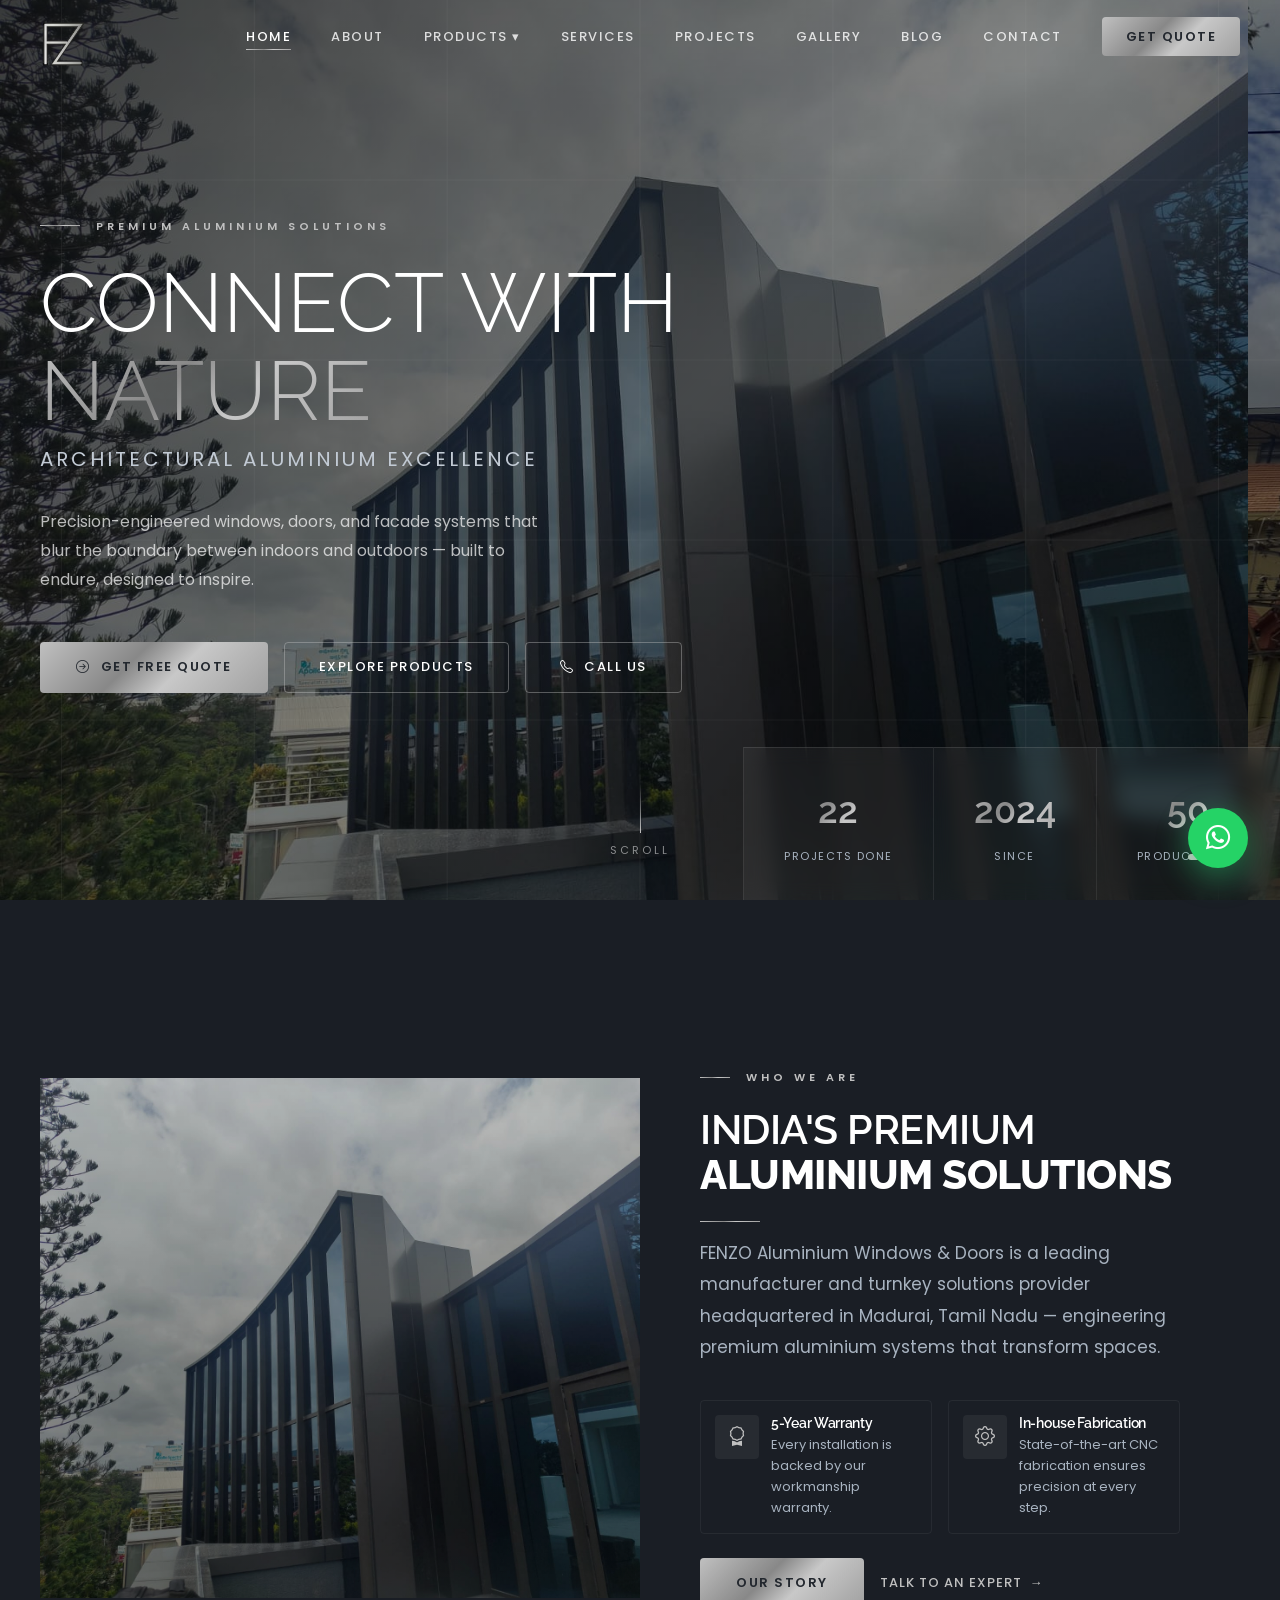
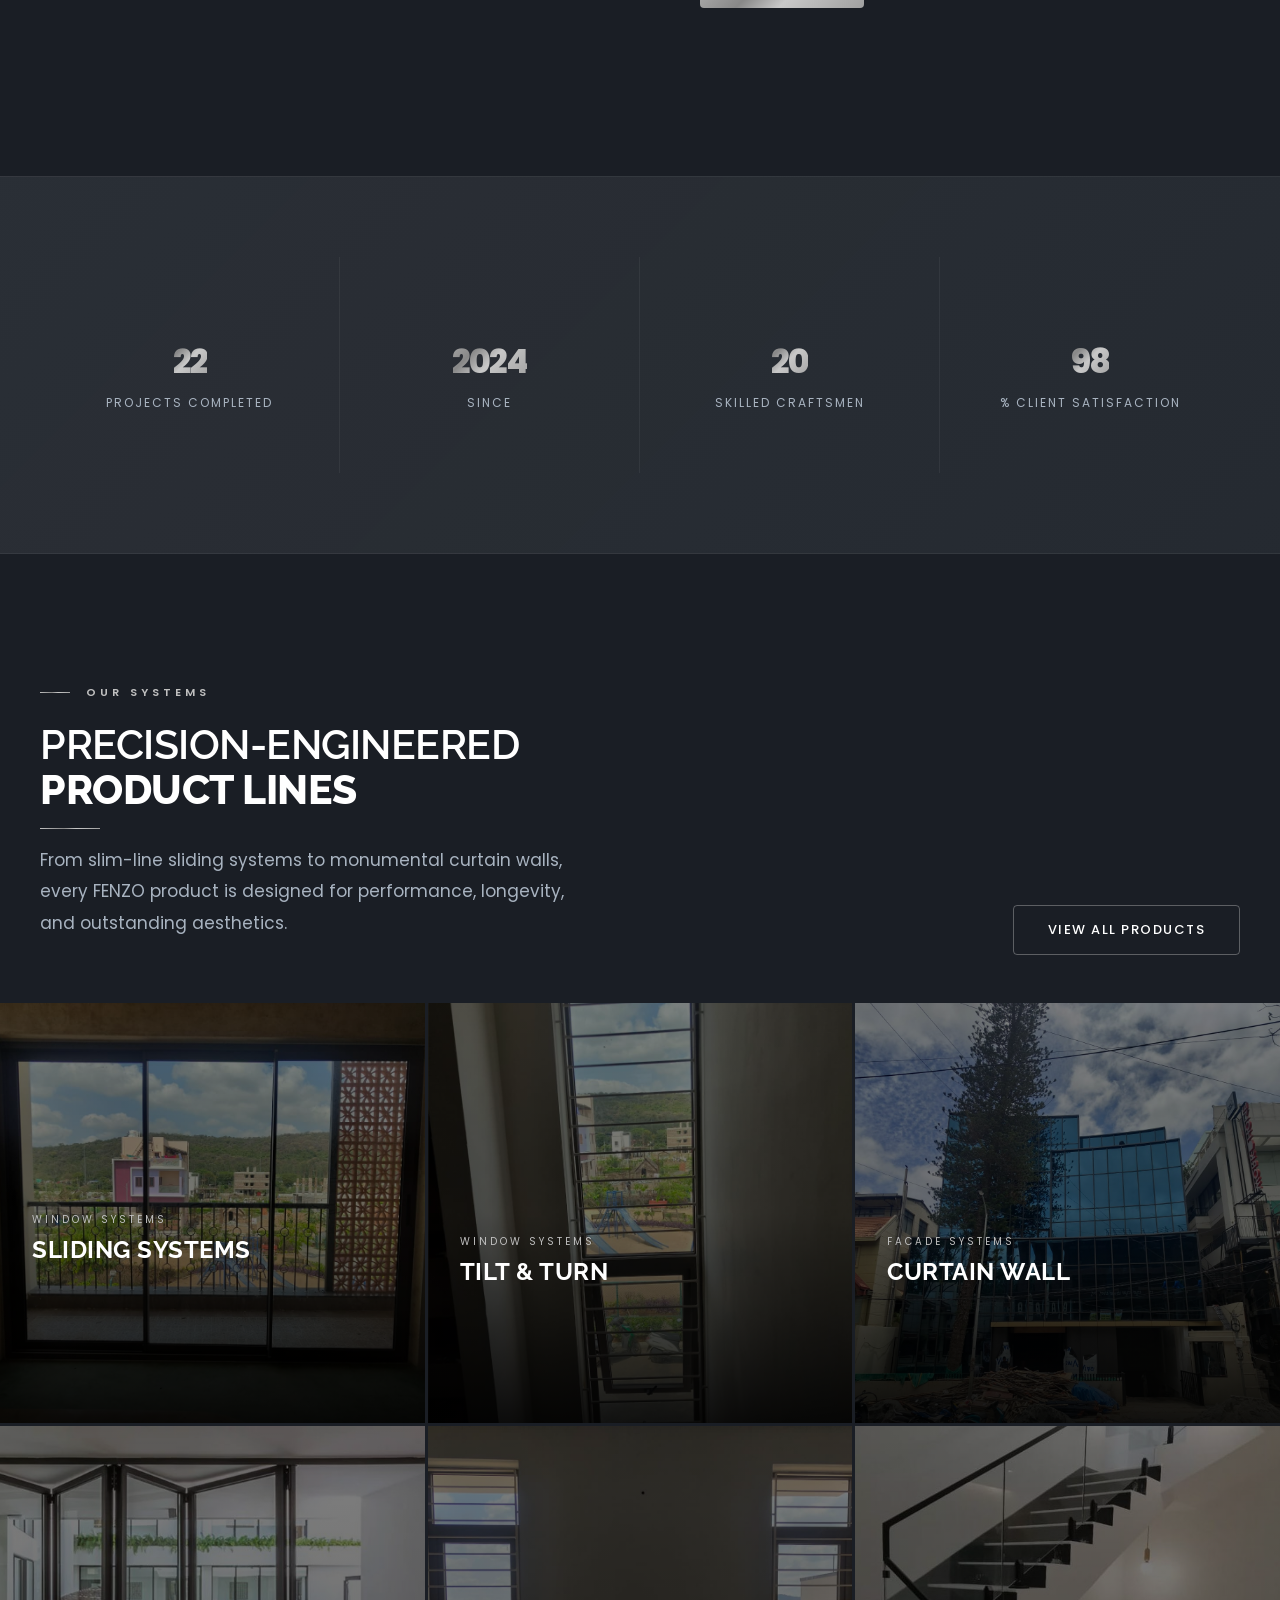
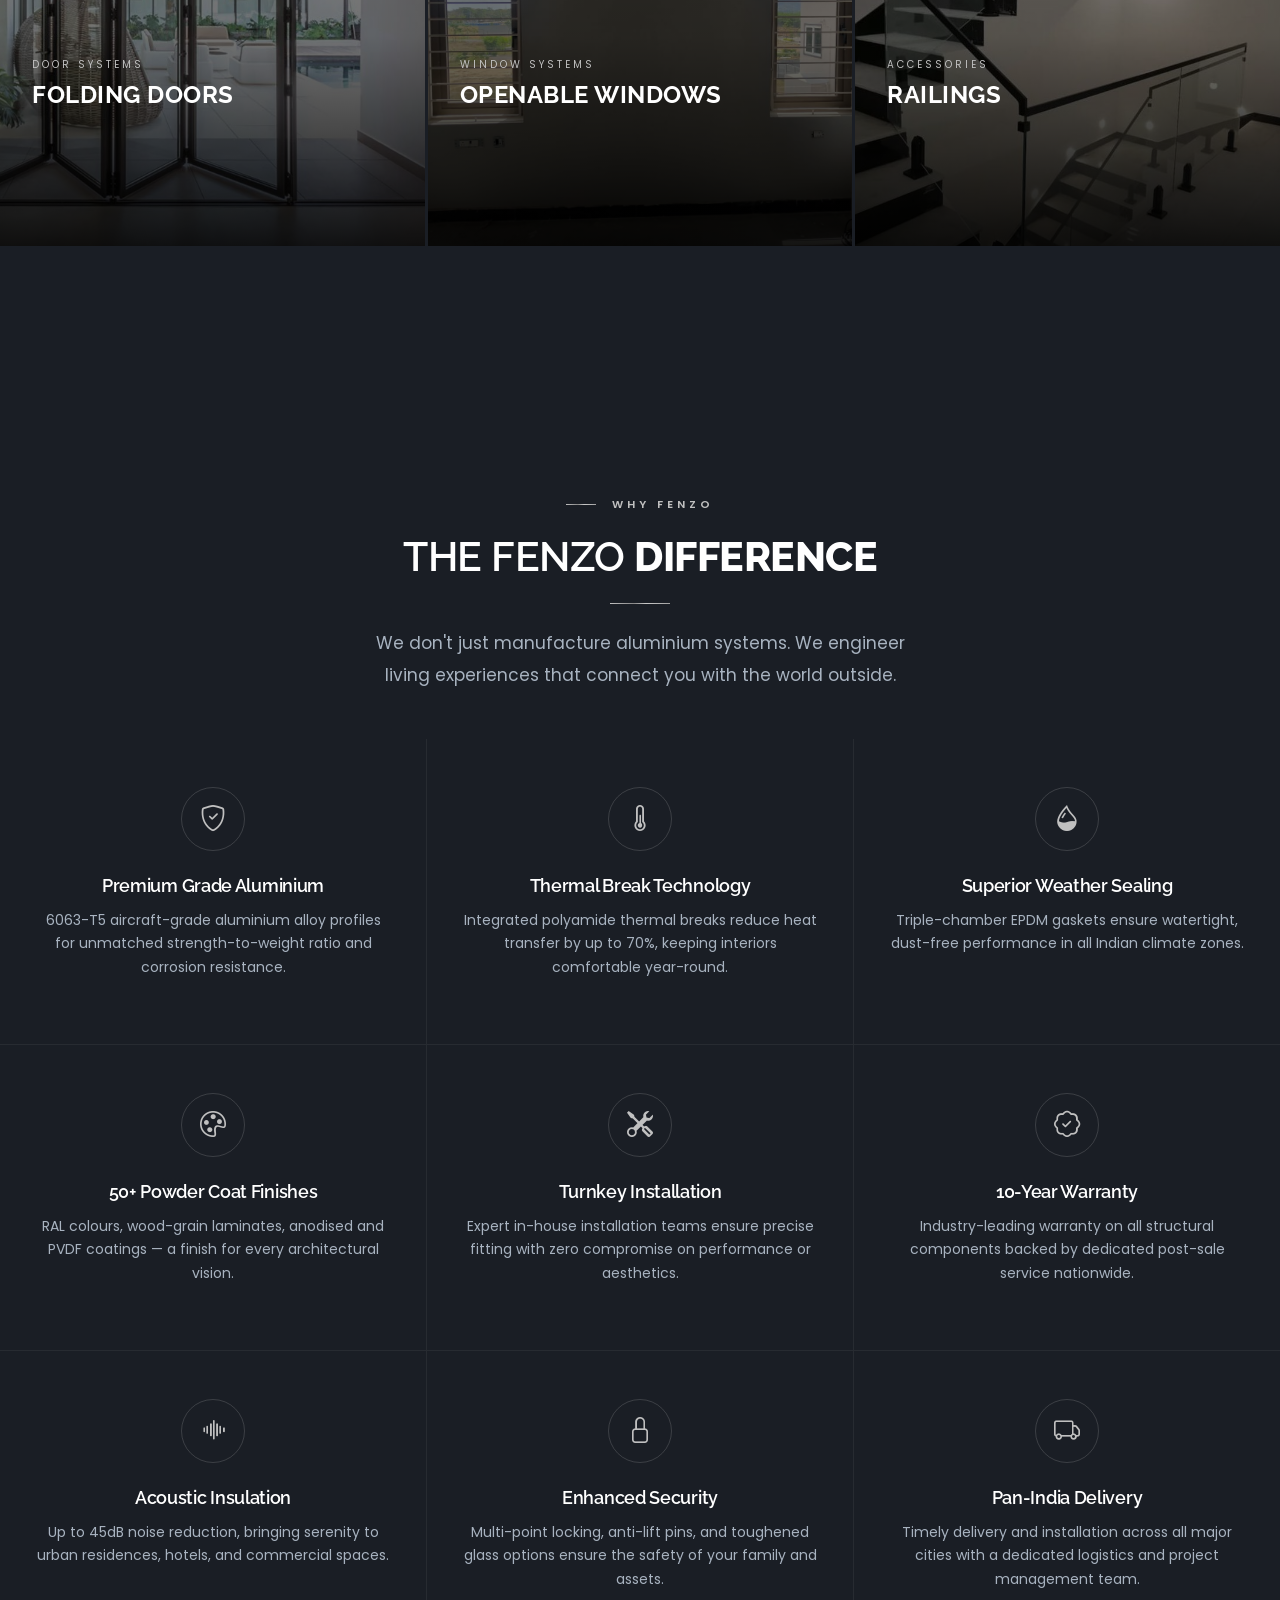
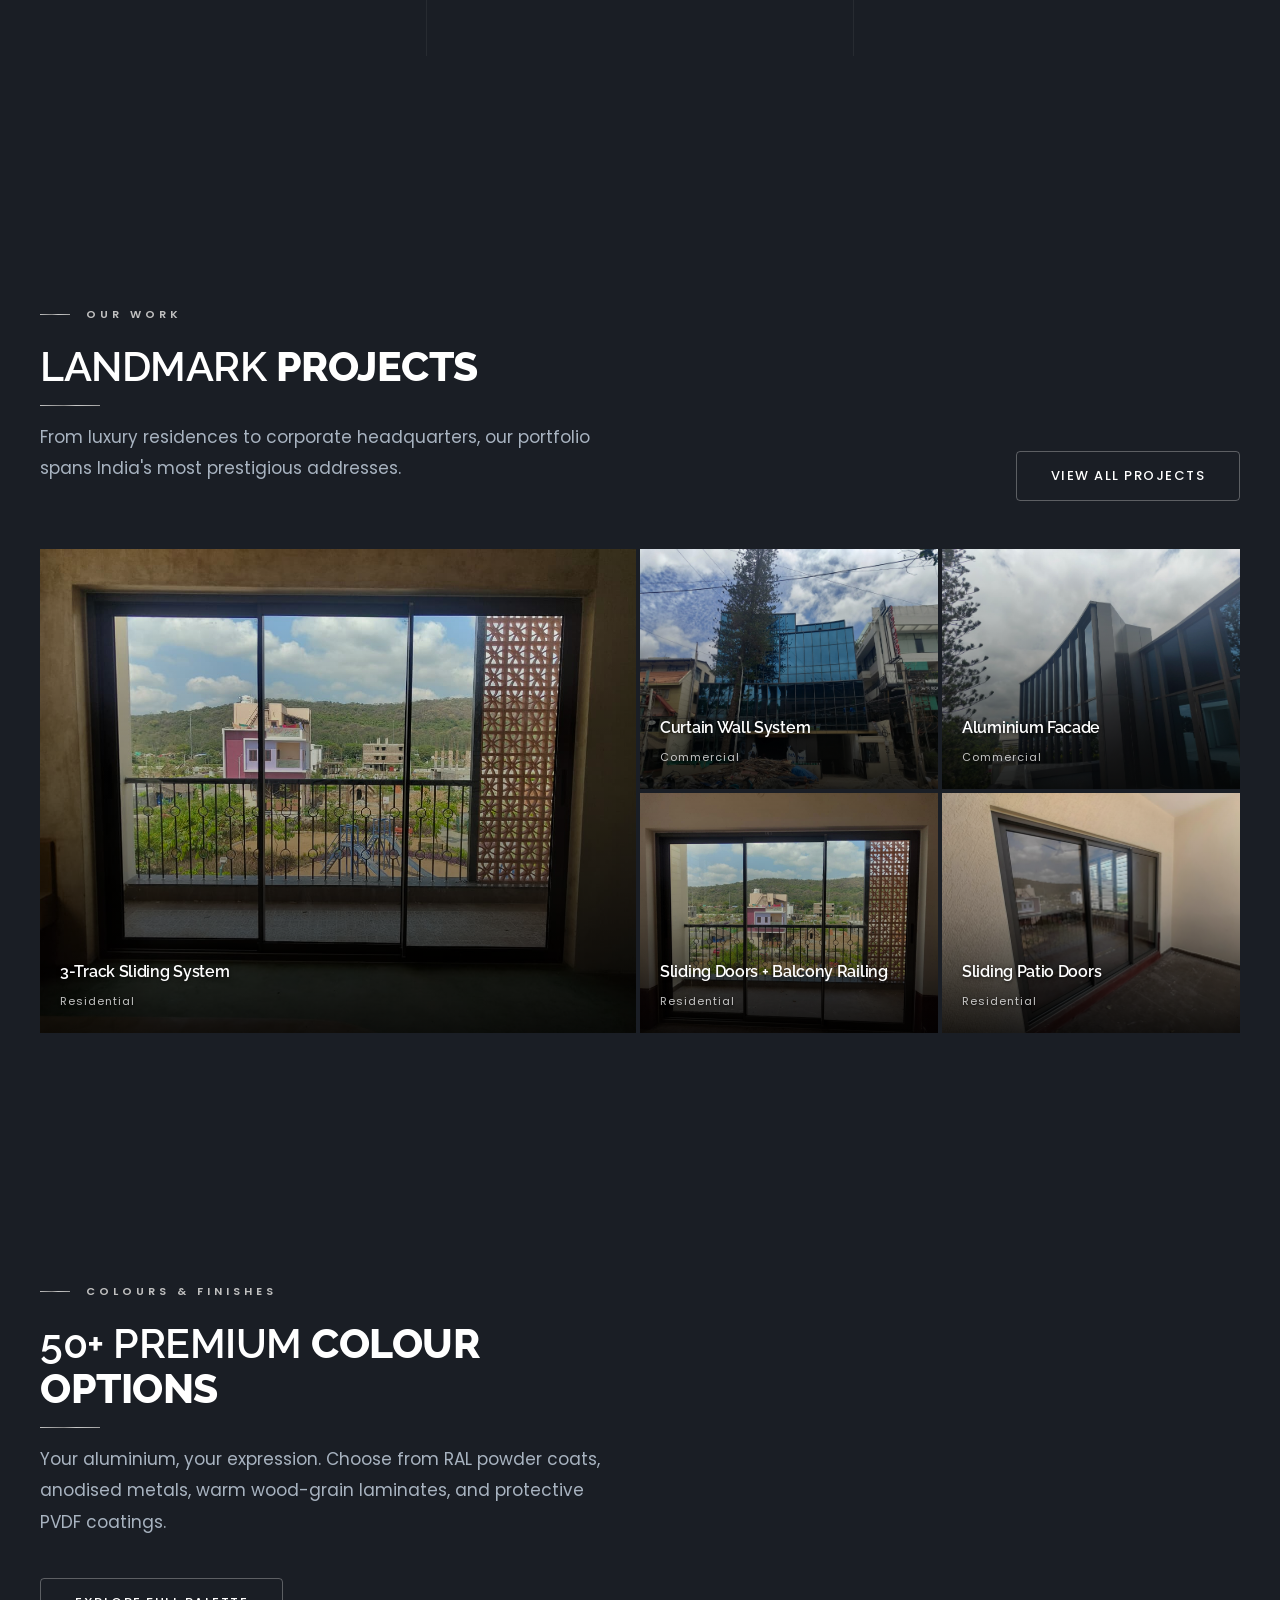
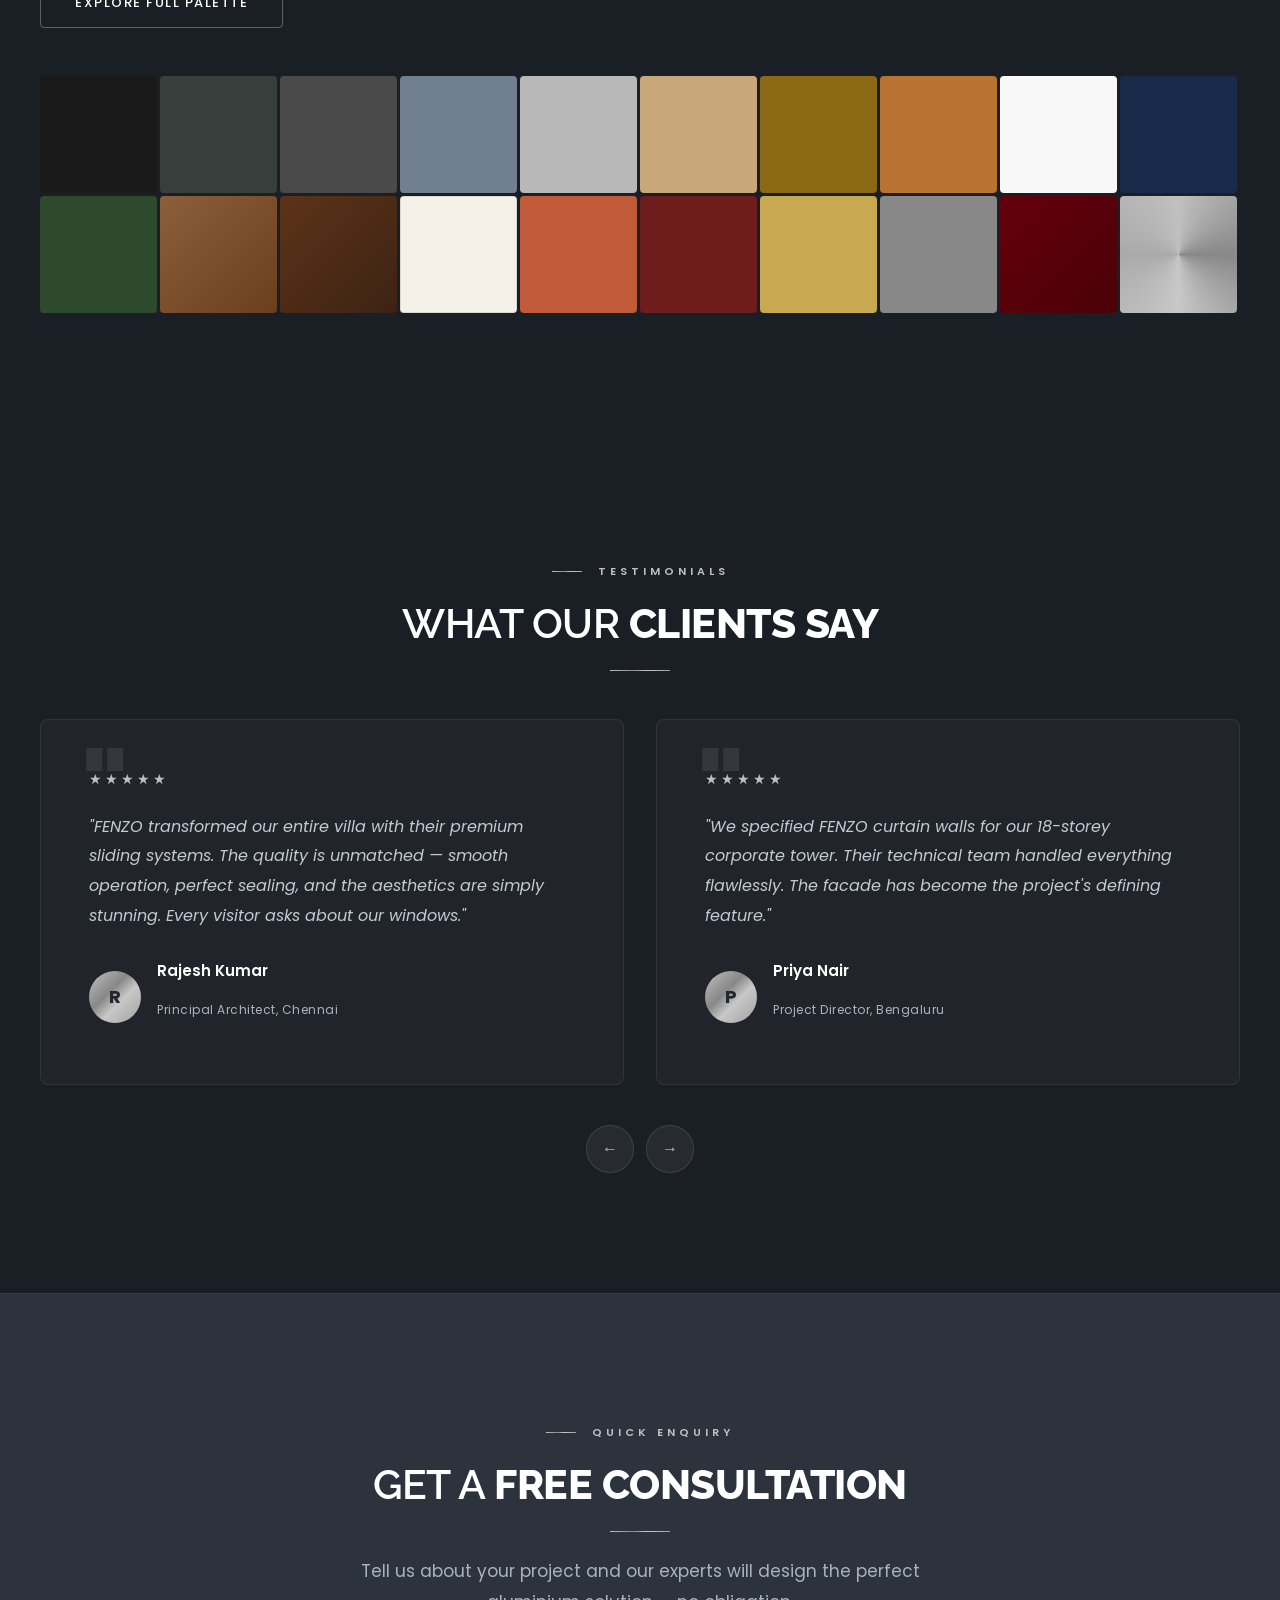
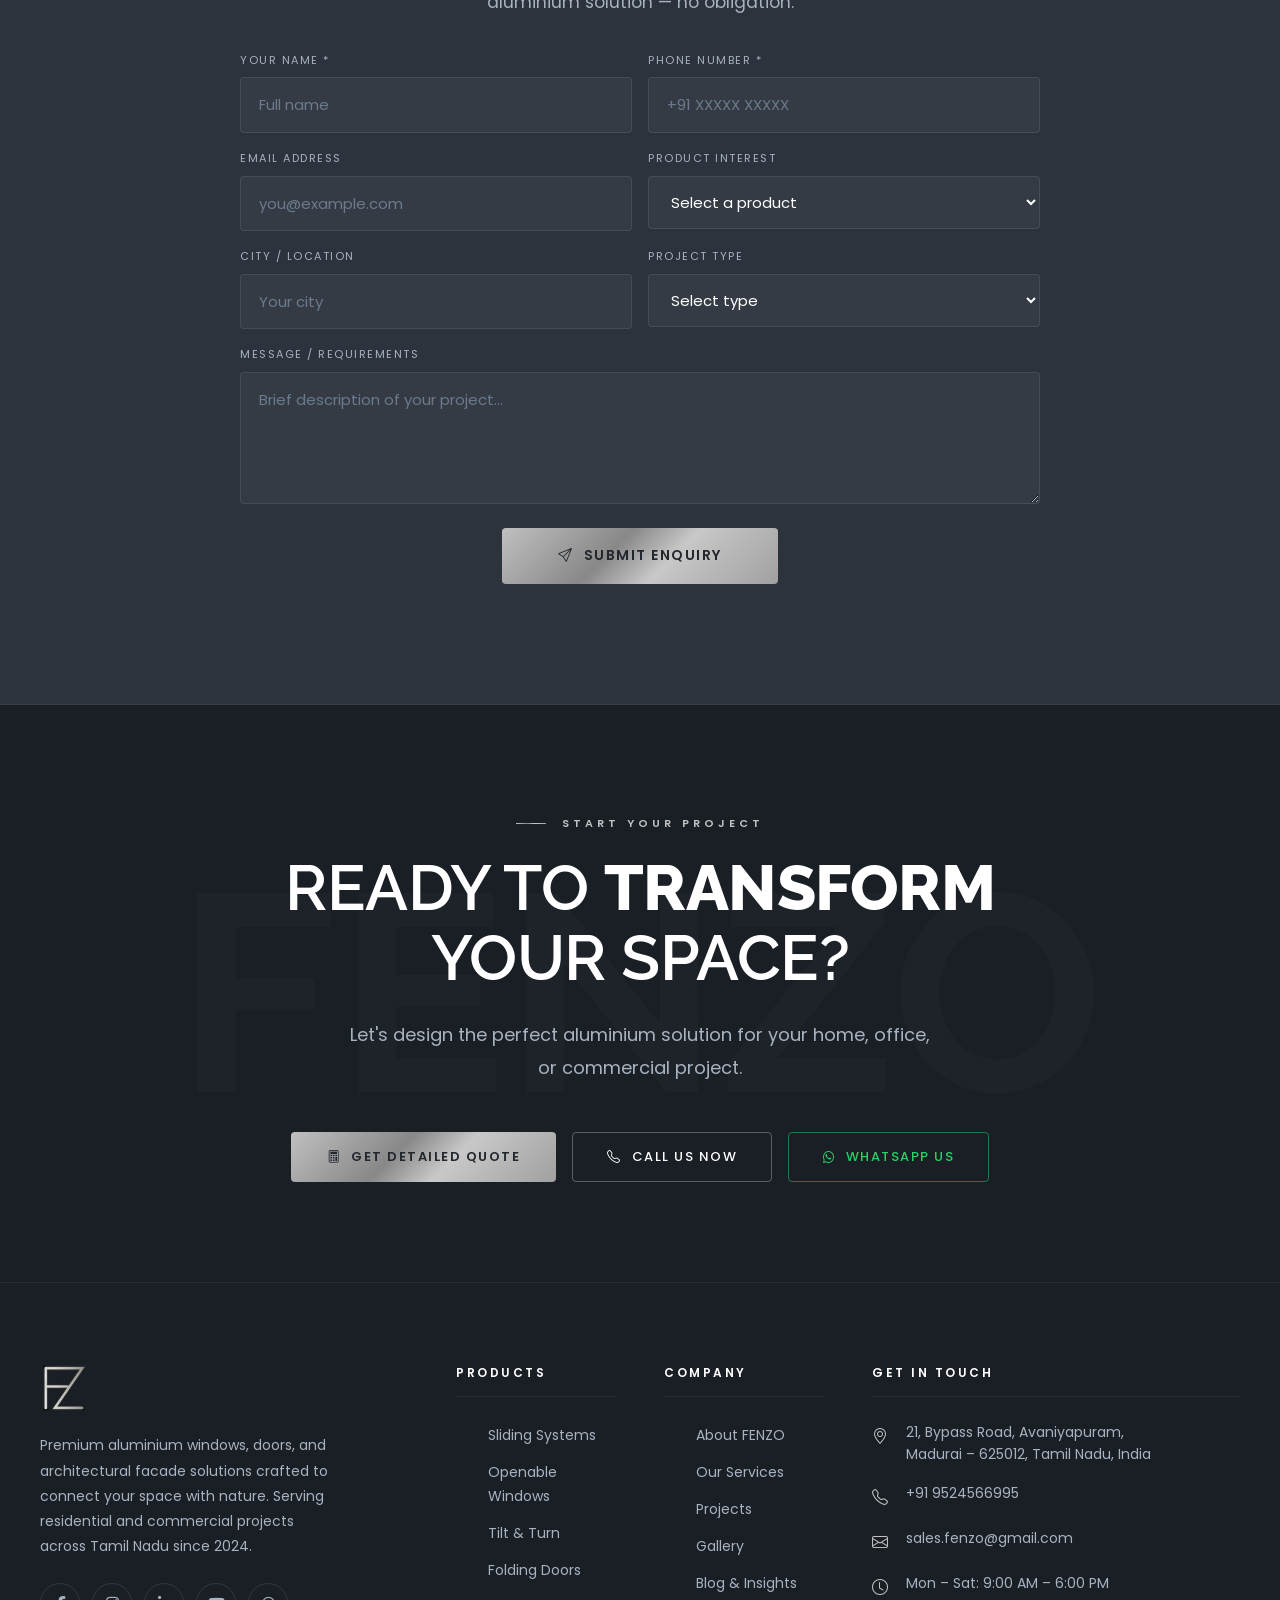
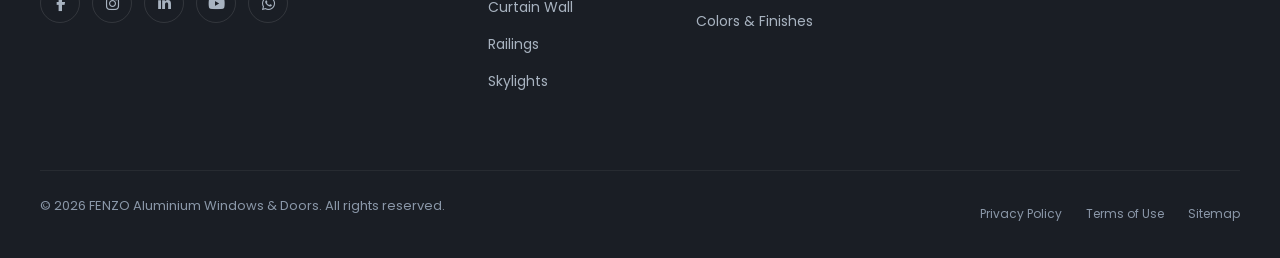
==== commit 4290b45e: "update" ====
--- a/index.html
+++ b/index.html
@@ -227,7 +227,7 @@
         <div class="stat-label">Since</div>
       </div>
       <div class="stat-item reveal">
-        <div class="stat-number" data-count="200">0</div>
+        <div class="stat-number" data-count="20">0</div>
         <div class="stat-label">Skilled Craftsmen</div>
       </div>
       <div class="stat-item reveal">
@@ -725,4 +725,4 @@
 }
 </script>
 </body>
-</html>
+</html>
--- a/css/fenzo.css
+++ b/css/fenzo.css
@@ -46,6 +46,7 @@
 html {
   scroll-behavior: smooth;
   font-size: 16px;
+   overflow-x: hidden;
 }
 
 body {
@@ -54,6 +55,10 @@
   color: var(--color-grey-200);
   line-height: 1.7;
   overflow-x: hidden;
+  overscroll-behavior-x: none;
+}
+.your-section-with-reveal-left-right {
+  overflow: hidden;
 }
 
 h1, h2, h3, h4, h5, h6 {
